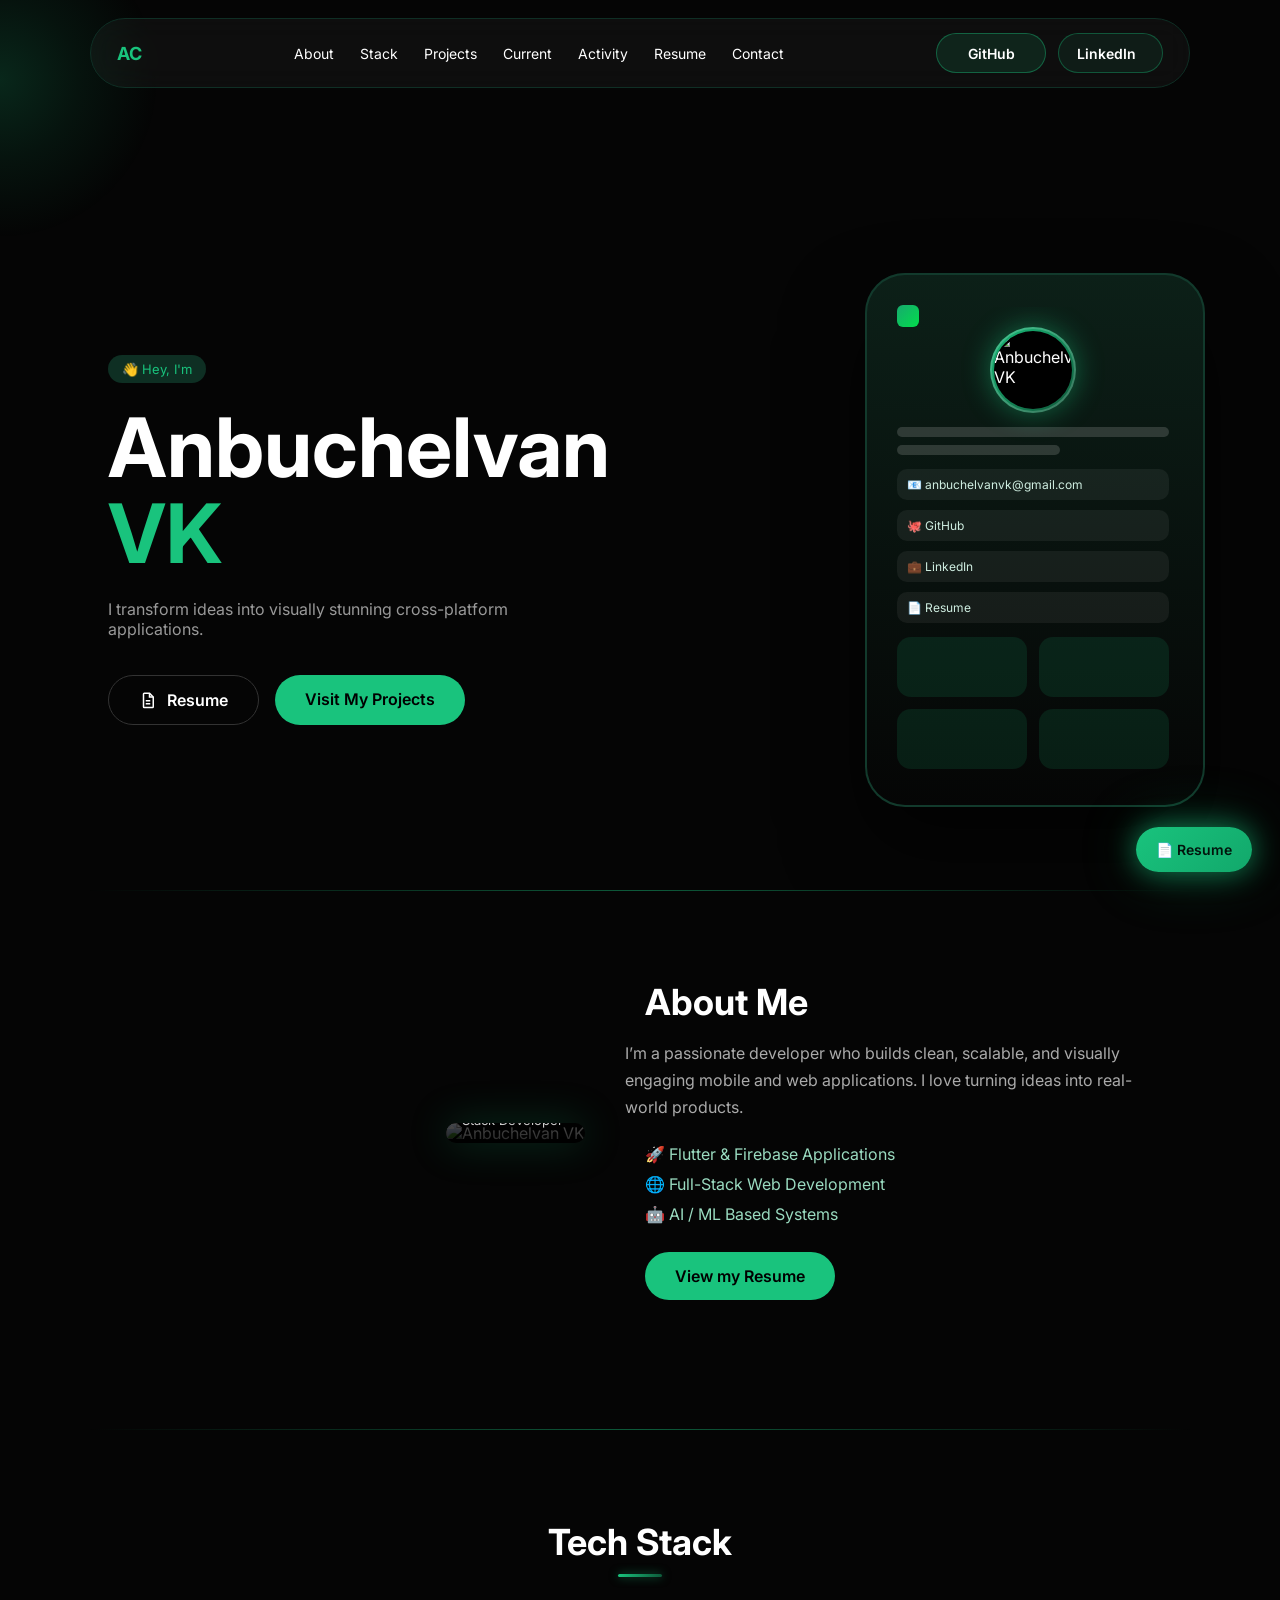
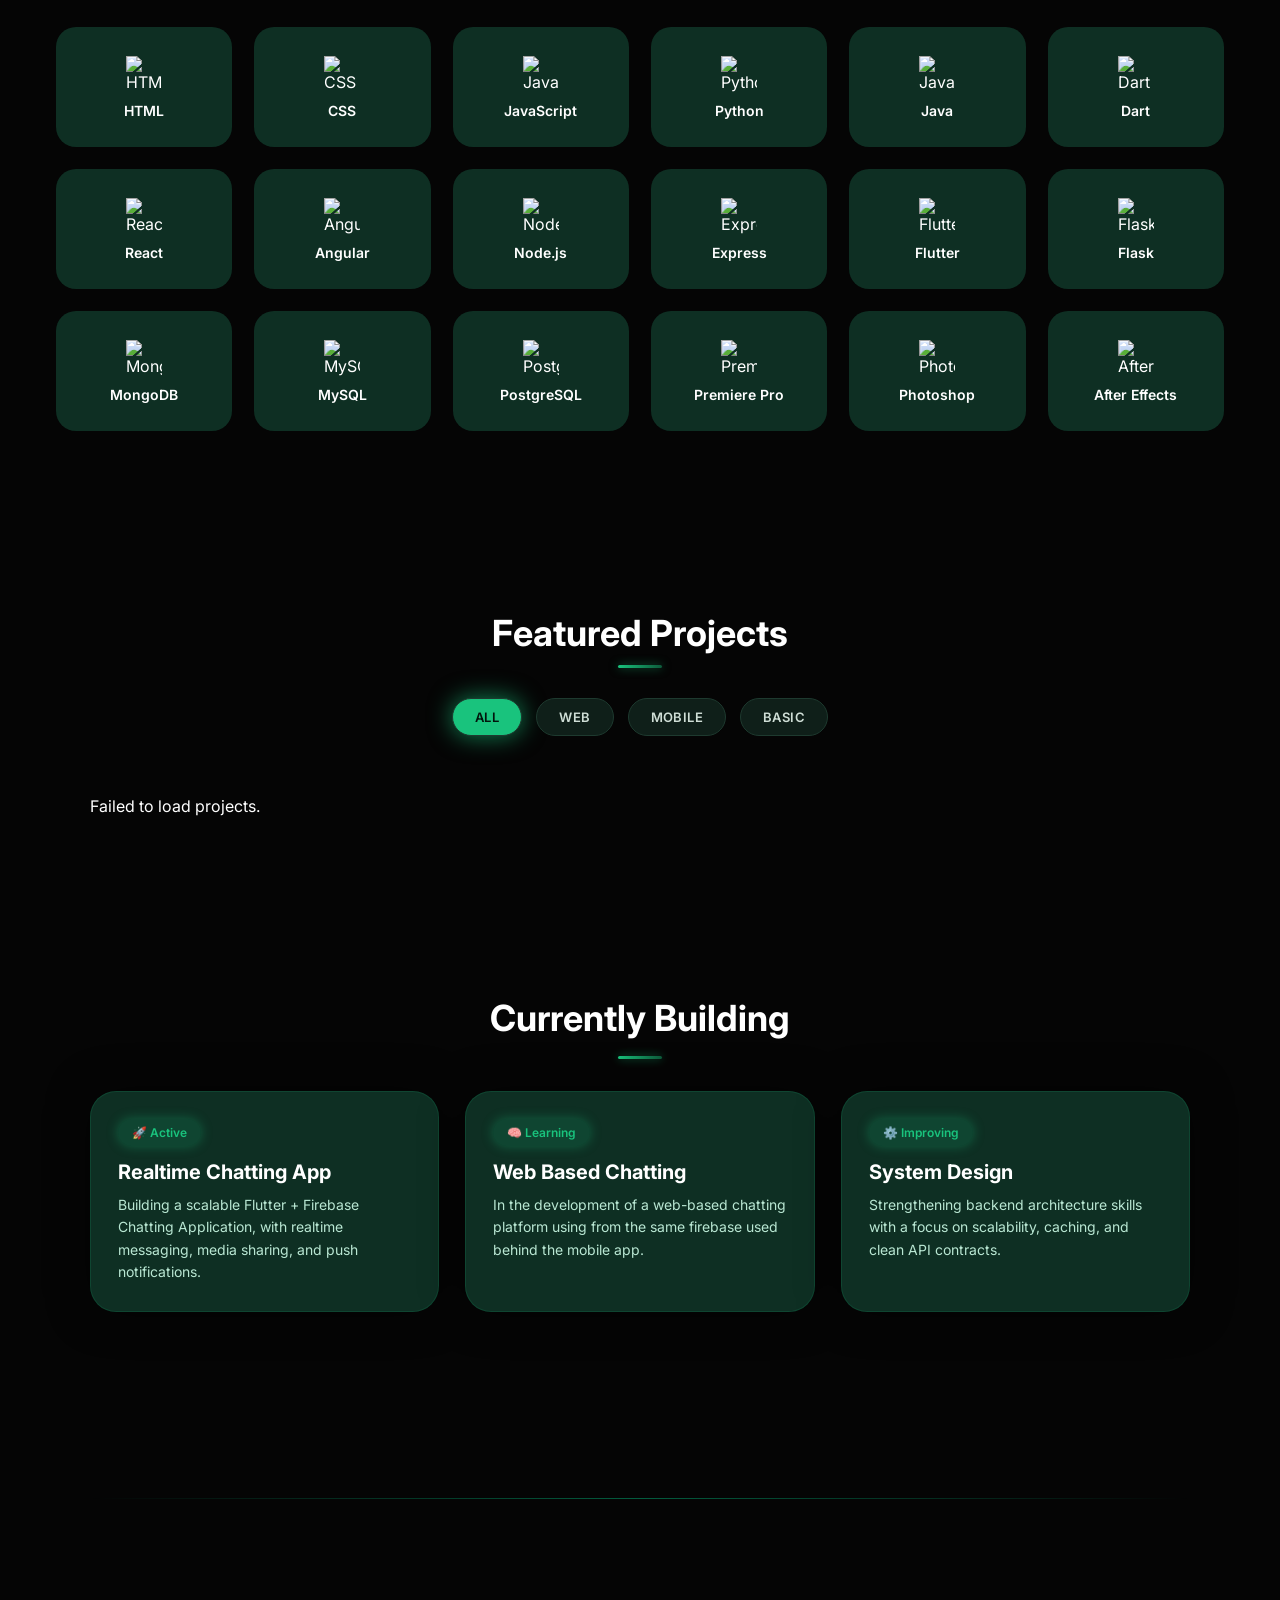
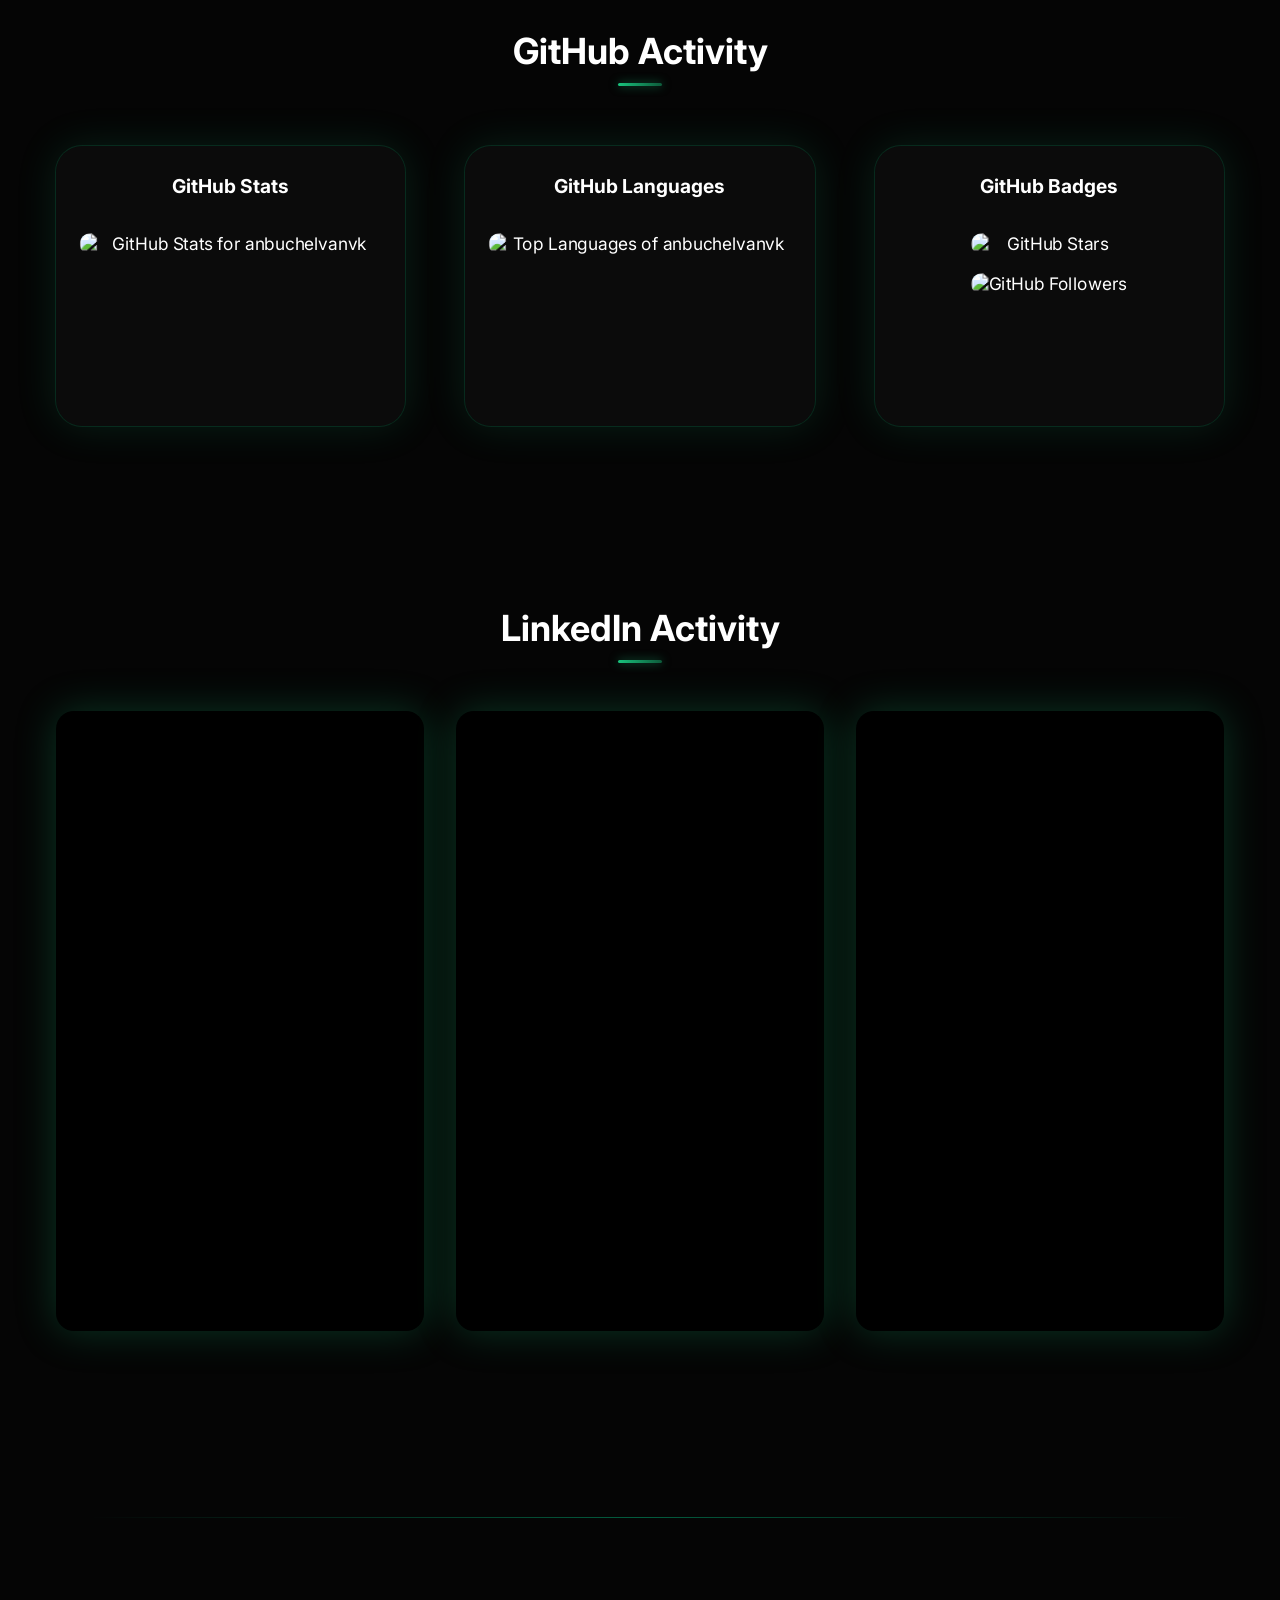
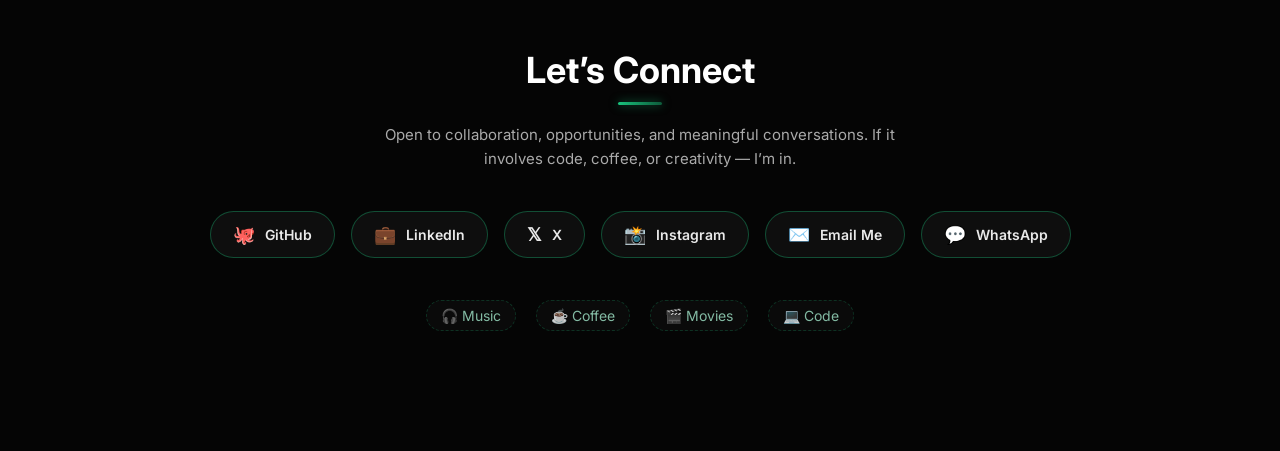
==== index.html @ 91bb1049 "Add files via upload" ====
<!DOCTYPE html>
<html lang="en">

<head>
    <meta charset="UTF-8" />
    <meta name="viewport" content="width=device-width, initial-scale=1.0" />
    <title>Anbuchelvan VK</title>

    <!-- Fonts -->
    <link rel="preconnect" href="https://fonts.googleapis.com">
    <link rel="preconnect" href="https://fonts.gstatic.com" crossorigin>
    <link href="https://fonts.googleapis.com/css2?family=Inter:wght@400;600;700&display=swap" rel="stylesheet">

    <!-- CSS -->
    <link rel="stylesheet" href="style.css">
    <!-- Favicon -->
    <link rel="icon" type="image/x-icon" href="/favicon.ico">
    <link rel="icon" type="image/png" sizes="32x32" href="/favicon-32x32.png">
    <link rel="icon" type="image/png" sizes="16x16" href="/favicon-16x16.png">
    <link rel="apple-touch-icon" href="/apple-touch-icon.png">

</head>

<body>

    <!-- CURSOR GLOW -->
    <div class="cursor-glow"></div>

    <!-- NAVBAR -->
    <header class="nav-wrapper">
        <nav class="navbar">
            <a href="#" class="logo">
                AC
            </a>



            <ul class="nav-links">
                <li><a href="#about">About</a></li>
                <li><a href="#stack">Stack</a></li>
                <li><a href="#projects">Projects</a></li>
                <li><a href="#now">Current</a></li>
                <li><a href="#activity">Activity</a></li>
                <li><a href="resume.html">Resume</a></li>
                <li><a href="#contact">Contact</a></li>
            </ul>


            <div class="nav-actions">
                <a href="https://github.com/anbuchelvanvk" class="nav-github" target="_blank"
                    aria-label="GitHub">GitHub</a>
                <a href="https://linkedin.com/in/itsanbuchelvan" class="nav-linkedin" target="_blank"
                    aria-label="LinkedIn">

                    <span class="text">LinkedIn</span>

                    <svg viewBox="0 0 24 24" class="linkedin-icon" aria-hidden="true">
                        <path fill="currentColor"
                            d="M19 3A2 2 0 0 1 21 5V19A2 2 0 0 1 19 21H5A2 2 0 0 1 3 19V5A2 2 0 0 1 5 3H19M8.34 17V10.67H6.17V17H8.34M7.25 9.67A1.08 1.08 0 1 0 7.25 7.5A1.08 1.08 0 0 0 7.25 9.67M17.83 17V13.33C17.83 11.39 16.66 10.47 15.1 10.47C14.03 10.47 13.55 11.06 13.28 11.5V10.67H11.12C11.15 11.2 11.12 17 11.12 17H13.28V13.92C13.28 13.76 13.29 13.6 13.34 13.49C13.5 13.1 13.86 12.69 14.46 12.69C15.25 12.69 15.56 13.29 15.56 14.16V17H17.83Z" />
                    </svg>
                </a>

            </div>

        </nav>
    </header>

    <!-- HERO -->
    <main>


        <section id="hero" class="hero">
            <div class="hero-inner">
                <div class="hero-left">
                    <span class="hero-tag">👋 Hey, I'm</span>

                    <h1 class="hero-title">
                        Anbuchelvan <span>VK</span>
                    </h1>

                    <p class="hero-desc">
                        I transform ideas into visually stunning cross-platform applications.
                    </p>

                    <div class="hero-actions">


                        <!-- GitHub -->
                        <a href="resume.html" class="btn btn-secondary resume-btn">
                            <svg class="resume-icon" width="18" height="18" viewBox="0 0 24 24" fill="none">
                                <path d="M7 3h7l5 5v13a1 1 0 0 1-1 1H7a1 1 0 0 1-1-1V4a1 1 0 0 1 1-1z"
                                    stroke="currentColor" stroke-width="2" />
                                <path d="M14 3v5h5" stroke="currentColor" stroke-width="2" />
                                <path d="M9 13h6M9 17h6" stroke="currentColor" stroke-width="2" />
                            </svg>
                            Resume
                        </a>


                        <!-- Visit Projects -->
                        <a href="#projects" class="btn btn-primary visit-projects">
                            Visit My Projects
                        </a>

                    </div>

                </div>

                <div class="hero-right">
                    <div class="hero-phone">
                        <div class="device-mockup">
                            <div class="device-screen">

                                <div class="rotating-square"></div>

                                <div class="phone-content">

                                    <div class="phone-profile">
                                        <img id="github-avatar" alt="Anbuchelvan VK">
                                    </div>

                                    <div class="app-line"></div>
                                    <div class="app-line short"></div>

                                    <div class="phone-socials">
                                        <a href="mailto:anbuchelvanvk@gmail.com">📧 anbuchelvanvk@gmail.com</a>
                                        <a href="https://github.com/anbuchelvanvk" target="_blank">🐙 GitHub</a>
                                        <a href="https://www.linkedin.com/in/anbuchelvanvk" target="_blank">💼
                                            LinkedIn</a>
                                        <a href="resume.html" download>📄 Resume</a>
                                    </div>

                                    <div class="app-grid">
                                        <div></div>
                                        <div></div>
                                        <div></div>
                                        <div></div>
                                    </div>

                                </div>
                            </div>

                        </div>
                    </div>


                </div>
            </div>
        </section>

        <!-- ================= ABOUT ================= -->

        <section id="about" class="section about reveal">
            <div class="about-wrapper">

                <!-- IMAGE CARD -->
                <div class="about-card">
                    <img src="https://avatars.githubusercontent.com/anbuchelvanvk" alt="Anbuchelvan VK" />
                    <div class="about-card-overlay">
                        <h3>Anbuchelvan VK</h3>
                        <span>Flutter & Full-Stack Developer</span>
                    </div>
                </div>

                <!-- TEXT -->
                <div class="about-text">
                    <h2 class="section-title section-title-left">About Me</h2>

                    <p style="margin-top: 1rem;">
                        I’m a passionate developer who builds clean, scalable,
                        and visually engaging mobile and web applications.
                        I love turning ideas into real-world products.
                    </p>

                    <ul class="about-highlights">
                        <li>🚀 Flutter & Firebase Applications</li>
                        <li>🌐 Full-Stack Web Development</li>
                        <li>🤖 AI / ML Based Systems</li>
                    </ul>

                    <a href="resume.html" class="btn btn-primary">
                        View my Resume
                    </a>
                </div>

            </div>
        </section>


        <!-- STACK -->
        <section id="stack" class="stack section reveal">
            <h2 class="section-title">Tech Stack
                <span class="title-accent"></span>
            </h2>

            <div class="stack-grid">

                <!-- Languages -->
                <div class="stack-item tilt">
                    <img src="https://cdn.jsdelivr.net/gh/devicons/devicon/icons/html5/html5-original.svg" alt="HTML">
                    <span>HTML</span>
                </div>

                <div class="stack-item tilt">
                    <img src="https://cdn.jsdelivr.net/gh/devicons/devicon/icons/css3/css3-original.svg" alt="CSS">
                    <span>CSS</span>
                </div>

                <div class="stack-item tilt">
                    <img src="https://cdn.jsdelivr.net/gh/devicons/devicon/icons/javascript/javascript-original.svg"
                        alt="JavaScript">
                    <span>JavaScript</span>
                </div>

                <div class="stack-item tilt">
                    <img src="https://cdn.jsdelivr.net/gh/devicons/devicon/icons/python/python-original.svg"
                        alt="Python">
                    <span>Python</span>
                </div>

                <div class="stack-item tilt">
                    <img src="https://cdn.jsdelivr.net/gh/devicons/devicon/icons/java/java-original.svg" alt="Java">
                    <span>Java</span>
                </div>

                <div class="stack-item tilt">
                    <img src="https://cdn.jsdelivr.net/gh/devicons/devicon/icons/dart/dart-original.svg" alt="Dart">
                    <span>Dart</span>
                </div>

                <!-- Frameworks -->
                <div class="stack-item tilt">
                    <img src="https://cdn.jsdelivr.net/gh/devicons/devicon/icons/react/react-original.svg" alt="React">
                    <span>React</span>
                </div>

                <div class="stack-item tilt">
                    <img src="https://cdn.jsdelivr.net/gh/devicons/devicon/icons/angularjs/angularjs-original.svg"
                        alt="Angular">
                    <span>Angular</span>
                </div>

                <div class="stack-item tilt">
                    <img src="https://cdn.jsdelivr.net/gh/devicons/devicon/icons/nodejs/nodejs-original.svg"
                        alt="Node.js">
                    <span>Node.js</span>
                </div>

                <div class="stack-item tilt">
                    <img src="https://cdn.jsdelivr.net/gh/devicons/devicon/icons/express/express-original.svg"
                        alt="Express">
                    <span>Express</span>
                </div>

                <div class="stack-item tilt">
                    <img src="https://cdn.jsdelivr.net/gh/devicons/devicon/icons/flutter/flutter-original.svg"
                        alt="Flutter">
                    <span>Flutter</span>
                </div>

                <div class="stack-item tilt">
                    <img src="https://cdn.jsdelivr.net/gh/devicons/devicon/icons/flask/flask-original.svg" alt="Flask">
                    <span>Flask</span>
                </div>

                <!-- Databases & Tools -->
                <div class="stack-item tilt">
                    <img src="https://cdn.jsdelivr.net/gh/devicons/devicon/icons/mongodb/mongodb-original.svg"
                        alt="MongoDB">
                    <span>MongoDB</span>
                </div>

                <div class="stack-item tilt">
                    <img src="https://cdn.jsdelivr.net/gh/devicons/devicon/icons/mysql/mysql-original.svg" alt="MySQL">
                    <span>MySQL</span>
                </div>

                <div class="stack-item tilt">
                    <img src="https://cdn.jsdelivr.net/gh/devicons/devicon/icons/postgresql/postgresql-original.svg"
                        alt="PostgreSQL">
                    <span>PostgreSQL</span>
                </div>

                <div class="stack-item tilt">
                    <img src="https://cdn.jsdelivr.net/gh/devicons/devicon/icons/premierepro/premierepro-original.svg"
                        alt="Premiere Pro">
                    <span>Premiere Pro</span>
                </div>

                <div class="stack-item tilt">
                    <img src="https://cdn.jsdelivr.net/gh/devicons/devicon/icons/photoshop/photoshop-original.svg"
                        alt="Photoshop">
                    <span>Photoshop</span>
                </div>

                <div class="stack-item tilt">
                    <img src="https://cdn.jsdelivr.net/gh/devicons/devicon/icons/aftereffects/aftereffects-original.svg"
                        alt="After Effects">
                    <span>After Effects</span>
                </div>

            </div>
        </section>

        <section id="projects" class="projects section reveal">
            <h2 class="section-title">Featured Projects
                <span class="title-accent"></span>
            </h2>

            <!-- FILTERS -->
            <div class="project-filters">
                <button class="filter-btn active" data-filter="all">ALL</button>
                <button class="filter-btn" data-filter="web">WEB</button>
                <button class="filter-btn" data-filter="mobile">MOBILE</button>
                <button class="filter-btn" data-filter="basic">BASIC</button>
            </div>

            <!-- AUTO LOADED PROJECTS -->
            <div id="projectsGrid" class="project-grid">
                <p class="loading">Loading projects from GitHub...</p>
            </div>
        </section>

        <section id="now" class="section reveal">
            <h2 class="section-title center">Currently Building
                <div class="title-accent" style="margin-top: 1rem;"></div>
            </h2>

            <div class="now-grid" style="margin-top: 2rem;">
                <div class="now-card tilt">
                    <span class="now-tag">🚀 Active</span>
                    <h3>Realtime Chatting App</h3>
                    <p>
                        Building a scalable Flutter + Firebase Chatting Application,
                        with realtime messaging, media sharing, and push notifications.
                    </p>
                </div>

                <div class="now-card tilt">
                    <span class="now-tag">🧠 Learning</span>
                    <h3>Web Based Chatting</h3>
                    <p>
                        In the development of a web-based chatting platform using
                        from the same firebase used behind the mobile app.
                    </p>
                </div>

                <div class="now-card tilt">
                    <span class="now-tag">⚙️ Improving</span>
                    <h3>System Design</h3>
                    <p>
                        Strengthening backend architecture skills with a focus on
                        scalability, caching, and clean API contracts.
                    </p>
                </div>
            </div>
        </section>

        <div class="section-divider"></div>


        <!-- STATS -->
        <section id="activity" class="section achievements">
            <h2 class="section-title center">GitHub Activity
                <span class="title-accent"></span>
            </h2>

            <div class="achievements-grid">
                <div class="achievement-card">
                    <h3>GitHub Stats</h3>
                    <img src="https://github-readme-stats.vercel.app/api?username=anbuchelvanvk&show_icons=true&theme=dark&hide_border=true"
                        alt="GitHub Stats for anbuchelvanvk" />
                </div>

                <div class="achievement-card">
                    <h3>GitHub Languages</h3>
                    <img src="https://github-readme-stats.vercel.app/api/top-langs/?username=anbuchelvanvk&layout=compact&theme=dark&hide_border=true"
                        alt="Top Languages of anbuchelvanvk" />
                </div>
                <div class="achievement-card">
                    <h3>GitHub Badges</h3>
                    <div class="badge-list">
                        <img src="https://img.shields.io/github/stars/anbuchelvanvk?style=for-the-badge&logo=github&color=2bbc8a"
                            alt="GitHub Stars" />
                        <img src="https://img.shields.io/github/followers/anbuchelvanvk?style=for-the-badge&logo=github&color=2bbc8a"
                            alt="GitHub Followers" />
                    </div>
                </div>
            </div>
        </section>

        <section id="linkedin" class="section reveal">
            <h2 class="section-title">LinkedIn Activity
                <div class="title-accent"></div>
            </h2>

            <div class="linkedin-embed-grid">
                <!-- Post 1 -->
                <iframe src="https://www.linkedin.com/embed/feed/update/urn:li:ugcPost:7421131854981902336"
                    height="1821" width="504" frameborder="0" allowfullscreen="" title="Embedded post"
                    loading="lazy"></iframe>

                <!-- Post 2 -->

                <iframe src="https://www.linkedin.com/embed/feed/update/urn:li:ugcPost:7385374394321289216"
                    height="1633" width="504" frameborder="0" allowfullscreen="" title="Embedded post"
                    loading="lazy"></iframe>

                <!-- Post 3 -->
                <iframe src="https://www.linkedin.com/embed/feed/update/urn:li:share:7347926373564325892" height="949"
                    width="504" frameborder="0" allowfullscreen="" title="Embedded post" loading="lazy"></iframe>
            </div>
        </section>
        <div class="section-divider"></div>
        <section id="contact" class="section contact reveal">
            <h2 class="section-title">Let’s Connect
                <div class="title-accent"></div>
            </h2>

            <p class="contact-desc">
                Open to collaboration, opportunities, and meaningful conversations.
                If it involves code, coffee, or creativity — I’m in.
            </p>

            <!-- Social links -->
            <div class="contact-links">
                <a href="https://github.com/anbuchelvanvk" target="_blank" class="contact-link">
                    <span class="icon">🐙</span> GitHub
                </a>

                <a href="https://www.linkedin.com/in/itsanbuchelvan/" target="_blank" class="contact-link">
                    <span class="icon">💼</span> LinkedIn
                </a>

                <a href="https://x.com/itsanbuchelvan" target="_blank" class="contact-link">
                    <span class="icon">𝕏</span> X
                </a>

                <a href="https://instagram.com/itsanbuchelvan" target="_blank" class="contact-link">
                    <span class="icon">📸</span> Instagram
                </a>

                <a href="mailto:achelvanvk@gmail.com" class="contact-link">
                    <span class="icon">✉️</span> Email Me
                </a>
                <a href="https://wa.me/918124488772?text=Hi,%20this%20is%20from%20your%20portfolio"
                    class="contact-link">
                    <span class="icon">💬</span> WhatsApp
                </a>
            </div>

            <!-- Personality strip -->
            <div class="contact-vibes">
                <span>🎧 Music</span>
                <span>☕ Coffee</span>
                <span>🎬 Movies</span>
                <span>💻 Code</span>
            </div>
        </section>
    </main>
    <a href="resume.html" class="resume-float" aria-label="View Resume">
  📄 Resume
</a>

    <!-- JS -->
    <script src="script.js"></script>
</body>

</html>
---- style.css ----
/* =========================================================
    ROOT + RESET
    ========================================================= */
    :root {
        --green: #19c37d;
        --dark: #050505;
        --glass: rgba(255, 255, 255, 0.04);
    }

    /* Improve touch behavior */
    html {
        scroll-behavior: smooth;
    }

    body {
        -webkit-tap-highlight-color: transparent;
    }

    * {
        margin: 0;
        padding: 0;
        box-sizing: border-box;
        font-family: 'Inter', sans-serif;
    }

    body {
        background: var(--dark);
        color: #fff;
        overflow-x: hidden;
        padding-top: 80px;
    }

    img {
        max-width: 100%;
        height: auto;
    }

    /* =========================================================
    ABOUT SECTION
    ========================================================= */

    .about-container {
        display: grid;
        grid-template-columns: 1fr 1.1fr;
        gap: 60px;
        align-items: center;
    }

    /* image */
    .about-image {
        display: flex;
        justify-content: center;
    }

    .about-image img {
        width: 260px;
        height: 260px;
        object-fit: cover;
        border-radius: 24px;

        box-shadow:
            0 0 40px rgba(25, 195, 125, 0.35),
            inset 0 0 0 2px rgba(255, 255, 255, 0.12);

        transition: transform .4s ease, box-shadow .4s ease;
    }

    .about-image img:hover {
        transform: translateY(-6px);
        box-shadow:
            0 0 55px rgba(25, 195, 125, 0.5),
            inset 0 0 0 2px rgba(255, 255, 255, 0.18);
    }

    /* content */
    .about-content p {
        margin-top: 14px;
        max-width: 620px;
        color: var(--muted);
        line-height: 1.7;
        font-size: 15px;
    }

    /* =========================
    ABOUT — RESPONSIVE
    ========================= */

    @media (max-width: 900px) {
        .about-container {
            grid-template-columns: 1fr;
            gap: 36px;
            text-align: center;
        }

        .about-image img {
            width: 220px;
            height: 220px;
        }

        .about-content p {
            margin-left: auto;
            margin-right: auto;
        }
    }

    /* =========================================================
    SECTION DIVIDER
    ========================================================= */

    .section-divider {
        width: 100%;
        max-width: 1100px;
        height: 1px;
        margin: 40px auto;
        /* 🔥 this fixes the gap */
        background: linear-gradient(to right,
                transparent,
                rgba(25, 195, 125, 0.6),
                transparent);
    }

    /* =========================================================
    REVEAL VARIANTS
    ========================================================= */

    .reveal-left {
        opacity: 0;
        transform: translateX(-40px);
    }

    .reveal-right {
        opacity: 0;
        transform: translateX(40px);
    }

    .reveal.active {
        opacity: 1;
        transform: translate(0);
        transition: .9s ease;
    }

    .about-grid {
        display: grid;
        grid-template-columns: 1fr 1.2fr;
        gap: 50px;
        align-items: center;
    }

    .about-image {
        position: relative;
        border-radius: 24px;
        overflow: hidden;
    }

    .about-image img {
        width: 100%;
        display: block;
        border-radius: 24px;
    }

    .about-overlay {
        position: absolute;
        bottom: 0;
        left: 0;
        right: 0;
        padding: 14px;
        background: linear-gradient(to top, rgba(0, 0, 0, .8), transparent);
    }

    .about-overlay h3 {
        color: var(--green);
        margin-bottom: 4px;
    }

    .about-overlay p {
        font-size: 13px;
        color: #ccc;
    }

    .about-content p {
        color: #aaa;
        line-height: 1.6;
    }

    .about-timeline {
        list-style: none;
        padding: 0;
        margin: 20px 0;
    }

    .about-timeline li {
        margin-bottom: 10px;
        color: #9adbc0;
    }

    /* Responsive */
    @media (max-width: 900px) {
        .about-grid {
            grid-template-columns: 1fr;
            text-align: center;
        }

        .about-image {
            max-width: 320px;
            margin: auto;
        }
    }

    /* =========================================================
    ABOUT IMAGE + OVERLAY
    ========================================================= */
    .about {
        min-height: 60vh;
    }

    /* ================= ABOUT SECTION ================= */

    .about {
        position: relative;
    }

    /* SINGLE divider line */
    .about::before,
    .about::after {
        content: "";
        position: absolute;
        left: 50%;
        transform: translateX(-50%);
        width: 92%;
        height: 1px;
        background: linear-gradient(to right,
                transparent,
                rgba(25, 195, 125, .45),
                transparent);
    }

    .about::before {
        top: 0;
    }

    .about::after {
        bottom: 0;
    }

    /* Proper centering */
    .about-wrapper {
        max-width: 1100px;
        margin: 0 auto;

        display: grid;
        grid-template-columns: 1fr 1.1fr;
        gap: 60px;
        align-items: center;
    }



    /* IMAGE CARD */
    .about-card {
        position: relative;
        border-radius: 26px;
        overflow: hidden;
        box-shadow: 0 0 40px rgba(25, 195, 125, .25);
        justify-self: end;

    }

    .about-card img {
        width: 100%;
        display: block;
        border-radius: 26px;
    }

    /* overlay */
    .about-card-overlay {
        position: absolute;
        bottom: 0;
        left: 0;
        right: 0;
        padding: 14px 16px;
        background: linear-gradient(to top,
                rgba(0, 0, 0, .85),
                transparent);
    }

    .about-card-overlay h3 {
        color: var(--green);
        font-size: 18px;
    }

    .about-card-overlay span {
        font-size: 13px;
        color: #ccc;
    }

    /* TEXT */
    .about-text p {
        max-width: 520px;
        color: #aaa;
        line-height: 1.7;
        margin-left: -20px;
    }

    .about-highlights {
        list-style: none;
        padding: 0;
        margin: 22px 0;
        padding-bottom: 10px;
    }

    .about-highlights li {
        margin-bottom: 10px;
        color: #9adbc0;
    }

    .nav-actions {
        display: flex;
        gap: 12px;
        align-items: center;
    }

    .nav-resume {
        padding: 10px 20px;
        border-radius: 999px;
        background: rgba(25, 195, 125, 0.12);
        border: 1px solid rgba(25, 195, 125, 0.35);
        color: var(--green);
        text-decoration: none;
        font-weight: 600;
        transition: all .3s ease;
    }

    .nav-resume:hover {
        background: var(--green);
        color: #02140c;
        box-shadow: 0 0 24px rgba(25, 195, 125, .6);
        transform: translateY(-2px);
    }

    /* ================= RESPONSIVE ================= */

    @media (max-width: 900px) {
        .about-wrapper {
            grid-template-columns: 1fr;
            text-align: center;
        }

        .about-card {
            max-width: 300px;
            margin: auto;
        }

        .about-text p {
            margin: auto;
        }
    }

    @media (max-width: 600px) {
        .section {
            padding: 70px 16px;
        }

        .section-divider {
            margin: 30px auto;
        }
    }

    .about-image-wrap {
        position: relative;
        border-radius: 24px;
        overflow: hidden;
    }

    .about-image img {
        width: 260px;
        height: 260px;
        object-fit: cover;
        border-radius: 24px;
        display: block;
    }

    .image-overlay {
        position: absolute;
        inset: 0;
        background: linear-gradient(to top,
                rgba(5, 5, 5, .85),
                transparent 60%);

        display: flex;
        flex-direction: column;
        justify-content: flex-end;
        padding: 18px;

        opacity: 0;
        transition: opacity .4s ease;
    }

    .about-image-wrap:hover .image-overlay {
        opacity: 1;
    }

    .image-overlay h3 {
        font-size: 18px;
        color: #fff;
    }

    .image-overlay span {
        font-size: 13px;
        color: var(--green);
    }

    .about-resume {
        margin-top: 26px;
        display: inline-block;
    }

    /* =========================================================
    ABOUT TIMELINE
    ========================================================= */

    .about-timeline {
        margin-top: 18px;
        padding-left: 0;
        list-style: none;
    }

    .about-timeline li {
        font-size: 14px;
        color: var(--muted);
        margin-bottom: 10px;
    }

    @media (max-width: 900px) {
        .about-container {
            grid-template-columns: 1fr;
            text-align: center;
        }

        .about-image img {
            width: 220px;
            height: 220px;
        }

        .image-overlay {
            opacity: 1;
            background: linear-gradient(to top,
                    rgba(5, 5, 5, .6),
                    transparent);
        }

        .about-timeline li {
            justify-content: center;
        }
    }

    /* =========================================================
    MOBILE DEVICE MOCKUP (HERO)
    ========================================================= */
    .device-mockup {
        width: 340px;
        height: 620px;
    }

    .device-mockup {
        border-radius: 40px;
        background: linear-gradient(180deg, #0c2018, #050505);
        padding: 18px;
        box-shadow: inset 0 0 0 2px #123a2c,
            0 40px 80px rgba(0, 0, 0, .6);
        transition: transform .5s ease;
    }

    .device-mockup:hover {
        transform: translateY(-12px) rotate(-1.5deg);
    }

    @media (max-width: 1024px) {
        .hero {
            grid-template-columns: 1fr;
            text-align: center;
        }

        .hero-phone {
            justify-self: center;
            margin-right: 0;
        }

        .device-mockup {
            transform: none;
        }
    }

    .device-screen {
        position: relative;
        width: 100%;
        height: 100%;
        border-radius: 28px;

        padding: 16px 14px 20px;
        box-sizing: border-box;

        overflow: hidden;
        /* prevents overflow outside phone */
        display: flex;
        flex-direction: column;
    }

    .phone-content {
        flex: 1;
        overflow-y: auto;
        padding-right: 4px;
        /* avoids scrollbar overlap */
    }

    /* hide scrollbar (still scrollable) */
    .phone-content::-webkit-scrollbar {
        width: 0;
    }


    /* fake UI */

    .app-line {
        height: 10px;
        background: rgba(255, 255, 255, .15);
        border-radius: 6px;
        margin-bottom: 8px;
        margin-top: 6px;

    }

    .app-line.short {
        width: 60%;
    }

    .app-grid {
        margin-top: 14px;
        display: grid;
        grid-template-columns: repeat(2, 1fr);
        gap: 12px;
    }

    .app-grid div {
        height: 60px;
        border-radius: 14px;
        background: rgba(25, 195, 125, .12);
    }

    /* =========================================================
    CURSOR GLOW
    ========================================================= */
    .cursor-glow {
        position: fixed;
        width: 320px;
        height: 320px;
        border-radius: 50%;
        pointer-events: none;
        background: radial-gradient(circle,
                rgba(25, 195, 125, 0.18),
                rgba(25, 195, 125, 0.08),
                transparent 70%);
        z-index: 0;
    }

    /* =========================================================
    NAVBAR
    ========================================================= */
    .nav-wrapper {
        position: fixed;
        top: 18px;
        width: 100%;
        display: flex;
        justify-content: center;
        z-index: 100;
    }

    .navbar {
        width: 90%;
        max-width: 1100px;
        padding: 14px 26px;
        border-radius: 999px;
        backdrop-filter: blur(14px);
        background: var(--glass);
        border: 1px solid #0f2f25;
        display: flex;
        justify-content: space-between;
        align-items: center;
    }

    .logo {
        text-decoration: none;
        color: var(--green);
        font-weight: 700;
        font-size: 18px;
    }

    .logo:visited,
    .logo:active,
    .logo:focus {
        color: var(--green);
        text-decoration: none;
        outline: none;
    }

    .nav-links {
        display: flex;
        gap: 26px;
        list-style: none;
    }

    .nav-links a {
        color: #aaa;
        text-decoration: none;
        font-size: 14px;
        transition: color .3s ease;
    }

    .nav-links a:hover {
        color: var(--green);
        text-shadow: 0 0 12px rgba(25, 195, 125, .6);
    }




    /* =========================================================
    SECTIONS
    ========================================================= */
    .section {
        max-width: 1200px;
        margin: auto;
        padding: 90px 16px;
        position: relative;
        z-index: 1;
    }

    .section-title {
        font-size: 36px;
        margin-bottom: 12px;
        text-align: center;
    }

    .section-desc {
        color: #999;
        max-width: 620px;
    }

    .device-mockup {
        margin-left: 32px;
    }

    @media (min-width: 1200px) {
        .device-mockup {
            margin-left: 40px;
        }
    }

    .hero {
        display: grid;
        grid-template-columns: minmax(420px, 520px) 1fr;
        align-items: center;
        gap: 0;
    }

    .hero>div:first-child {
        padding-right: 24px;
    }

    .hero-phone {
        display: flex;
        justify-content: center;

        /* 🔥 optical balance */
        transform: translateX(32px);
    }

    .hero-phone {
        justify-self: end;
        /* 🔥 key line */
        padding-right: 24px;
        /* subtle optical balance */
        margin-right: -80px;
    }

    @media (max-width: 1024px) {
        .hero {
            grid-template-columns: 1fr;
        }

        .hero-phone {
            justify-self: center;
            padding-right: 0;
        }
    }

    .hero-inner {
        max-width: 1100px;
        margin: 0 auto;
        display: grid;
        grid-template-columns: 1.15fr 1fr;
        align-items: center;
        gap: 48px;

        /* 🔥 optical correction */
        transform: translateX(24px);
    }

    .hero-inner> :first-child {
        padding-left: 12px;
    }

    .hero-inner> :last-child {
        transform: translateX(12px);
    }

    /* =========================================================
    HERO
    ========================================================= */
    .hero {
        min-height: 100vh;
        padding-top: 110px;
        display: grid;
        gap: 40px;
        align-items: center;
    }

    .hero-tag {
        display: inline-block;
        padding: 6px 14px;
        border-radius: 999px;
        background: #0e2f23;
        color: var(--green);
        font-size: 13px;
    }

    .hero-title {
        font-size: 82px;
        line-height: 1.05;
        margin: 22px 0;
    }

    .hero-title span {
        color: var(--green);
    }

    .hero-desc {
        max-width: 420px;
        color: #999;
    }

    .hero-actions {
        display: flex;
        gap: 16px;
        margin-top: 36px;
    }

    /* =========================
    HERO — TABLET
    ========================= */
    @media (max-width: 1024px) {
        .hero {
            grid-template-columns: 1fr;
            gap: 48px;
            padding-top: 140px;
            text-align: center;
        }

        .hero-title {
            font-size: 58px;
        }

        .hero-desc {
            margin: 0 auto;
        }

        .hero-actions {
            justify-content: center;
        }

        .device-mockup {
            margin: 0 auto;
            transform: scale(0.95);
        }
    }

    /* =========================
    HERO — MOBILE
    ========================= */
    @media (max-width: 600px) {
        .hero {
            padding-top: 120px;
            gap: 36px;
        }

        .hero-title {
            font-size: 44px;
            line-height: 1.1;
        }

        .hero-desc {
            font-size: 14px;
        }

        .hero-actions {
            flex-direction: column;
            align-items: center;
        }

        .hero-actions .btn {
            width: 100%;
            max-width: 260px;
            text-align: center;
        }

        .device-mockup {
            display: none;
            /* phone UI hidden on very small screens */
        }
    }

    @media (max-width: 900px) {
        .nav-links {
            display: none;
        }

        .navbar {
            padding: 12px 20px;
        }

        .nav-github {
            padding: 8px 14px;
            font-size: 13px;
        }
    }

    /* =========================
    TECH STACK RESPONSIVE
    ========================= */

    @media (max-width: 1024px) {
        .stack-grid {
            grid-template-columns: repeat(3, 1fr);
        }
    }

    @media (max-width: 600px) {
        .stack-grid {
            grid-template-columns: repeat(2, 1fr);
            gap: 16px;
        }

        .stack-item {
            height: 100px;
        }

        .stack-item span {
            font-size: 13px;
        }
    }

    /* =========================
    PROJECTS — MOBILE & TABLET
    ========================= */

    @media (max-width: 900px) {
        .project-filters {
            margin-bottom: 40px;
        }

        .filter-btn {
            padding: 8px 18px;
            font-size: 13px;
        }

        .project-card {
            border-radius: 22px;
        }

        .project-info {
            padding: 18px;
            padding-bottom: 56px;
        }

        .project-info p {
            font-size: 13px;
            line-height: 1.5;
        }
    }

    @media (max-width: 600px) {
        .project-grid {
            gap: 26px;
        }

        .project-card {
            transform: none !important;
        }
    }

    /* Show phone UI only on medium screens */
    @media (max-width: 1024px) and (min-width: 601px) {
        .device-mockup {
            display: block;
            transform: scale(0.9);
        }
    }

    @media (max-width: 600px) {
        .section-title {
            font-size: 28px;
        }

        .section-desc {
            font-size: 14px;
        }
    }

    /* =========================================================
    BUTTONS
    ========================================================= */
    .btn {
        padding: 14px 30px;
        border-radius: 999px;
        text-decoration: none;
        font-weight: 600;
        transition: transform .35s cubic-bezier(.34, 1.56, .64, 1),
            box-shadow .35s ease;
    }

    .btn-primary {
        background: var(--green);
        color: #000;
    }

    .btn-primary:hover {
        transform: translateY(-4px);
        box-shadow: 0 0 40px rgba(25, 195, 125, .65);
    }

    .btn-secondary {
        border: 1px solid #333;
        color: #fff;
    }

    /* =========================================================
    TECH STACK
    ========================================================= */
    .stack-grid {
        display: grid;
        grid-template-columns: repeat(6, 1fr);
        gap: 22px;
        max-width: 1200px;
        margin: 50px auto 0;
    }

    .stack-item {
        height: 120px;
        background: #0e2f23;
        border-radius: 20px;
        display: flex;
        flex-direction: column;
        align-items: center;
        justify-content: center;
        gap: 10px;
        cursor: pointer;
        transition: transform .4s cubic-bezier(.34, 1.56, .64, 1),
            box-shadow .4s ease;
    }

    .stack-item img {
        width: 36px;
        height: 36px;
    }

    .stack-item span {
        font-size: 14px;
        font-weight: 600;
    }

    .stack-item:hover {
        transform: translateY(-10px) scale(1.04);
        box-shadow: 0 0 30px rgba(25, 195, 125, .55);
    }

    /* =========================================================
    PROJECTS (FEATURED APPS)
    ========================================================= */
    .project-grid {
        display: grid;
        gap: 40px;
        max-width: 1100px;
        margin: auto;
        grid-template-columns: repeat(auto-fit, minmax(280px, 1fr));
    }

    .project-card {
        position: relative;
        background: #0e2f23;
        border-radius: 26px;
        overflow: hidden;
        transition: transform .4s cubic-bezier(.34, 1.56, .64, 1),
            box-shadow .4s ease;
    }

    .project-card:hover {
        transform: translateY(-12px) scale(1.02);
        box-shadow: 0 0 45px rgba(25, 195, 125, .55);
    }

    /* content */
    .project-info {
        padding: 20px;
        padding-bottom: 70px;
        /* reserve space for footer */
    }

    .project-info p {
        color: #aaa;
        font-size: 14px;
        line-height: 1.5;
    }

    /* =========================================================
    PROJECT FOOTER (FIXED & MINIMAL)
    ========================================================= */
    .project-footer {
        position: absolute;
        bottom: 16px;
        left: 20px;
        right: 20px;
        display: flex;
        justify-content: space-between;
        align-items: center;
    }

    /* stars & forks */
    .project-stats {
        display: flex;
        gap: 10px;
        font-size: 12px;
        color: #9adbc0;
        opacity: 0.75;
    }

    /* action icons */
    .project-links {
        display: flex;
        gap: 14px;
    }

    .project-links a {
        opacity: 0;
        transform: translateY(6px);
        color: #9adbc0;
        transition: all .3s ease;
    }

    .project-card:hover .project-links a {
        opacity: 1;
        transform: translateY(0);
        color: var(--green);
    }

    .project-links a:hover {
        filter: drop-shadow(0 0 8px rgba(25, 195, 125, .7));
    }

    /* =========================================================
    STATS
    ========================================================= */
    .stats {
        display: flex;
        justify-content: center;
        gap: 60px;
    }

    .stat-item h3 {
        font-size: 44px;
        color: var(--green);
    }

    /* =========================================================
    CONTACT
    ========================================================= */
    .contact {
        text-align: center;
    }

    /* =========================================================
    FLOATING CHAT
    ========================================================= */
    .chat-float {
        position: fixed;
        bottom: 28px;
        right: 28px;
        width: 56px;
        height: 56px;
        border-radius: 50%;
        background: var(--green);
        color: #000;
        border: none;
        box-shadow: 0 0 30px rgba(25, 195, 125, .65);
    }

    /* =========================================================
    REVEAL
    ========================================================= */
    .reveal {
        opacity: 0;
        transform: translateY(30px);
        filter: blur(6px);
    }

    .reveal.active {
        opacity: 1;
        transform: translateY(0);
        filter: blur(0);
        transition: .8s ease;
    }

    /* =========================================================
    RESPONSIVE
    ========================================================= */
    @media (max-width: 1024px) {
        .stack-grid {
            grid-template-columns: repeat(3, 1fr);
        }
    }

    @media (max-width: 600px) {
        .stack-grid {
            grid-template-columns: repeat(2, 1fr);
        }

        .nav-links {
            display: none;
        }

        .hero {
            grid-template-columns: 1fr;
            text-align: center;
        }

        .hero-title {
            font-size: 46px;
        }

        .project-grid {
            grid-template-columns: 1fr;
        }

        .stats {
            flex-direction: column;
            gap: 30px;
        }
    }

    /* =========================================================
    TOUCH DEVICE SAFETY
    ========================================================= */
    @media (hover: none) {

        .stack-item:hover,
        .project-card:hover {
            transform: none;
            box-shadow: none;
        }

        .project-links a {
            opacity: 1;
            transform: none;
        }
    }

    a {
        -webkit-tap-highlight-color: transparent;
    }

    .logo {
        position: relative;
    }

    .logo::after {
        content: '';
        position: absolute;
        left: 0;
        bottom: -6px;
        width: 0;
        height: 2px;
        background: var(--green);
        transition: width 0.3s ease;
    }

    .logo:hover::after {
        width: 100%;
    }

    .nav-linkedin {
        display: flex;
        align-items: center;
        gap: 8px;

        padding: 10px 18px;
        border-radius: 999px;

        border: 1px solid rgba(25, 195, 125, .35);
        color: var(--green);
        font-weight: 600;
        font-size: 14px;
        text-decoration: none;

        background: rgba(25, 195, 125, .08);

        transition:
            box-shadow .3s ease,
            background .3s ease,
            transform .3s ease;
    }

    /* ICON hidden initially */
    .linkedin-icon {
        width: 0;
        height: 18px;

        overflow: hidden;
        opacity: 0;

        transform: translateX(-6px) rotate(-8deg);
        transition:
            width .3s ease,
            opacity .2s ease,
            transform .35s cubic-bezier(.34, 1.56, .64, 1);
    }


    /* HOVER */
    .nav-linkedin:hover {
        background: var(--green);
        color: #02140c;
        transform: translateY(-2px);
        box-shadow: 0 0 25px rgba(25, 195, 125, .6);
    }

    /* ICON reveal animation */
    .nav-linkedin:hover .linkedin-icon {
        width: 18px;
        opacity: 1;
        transform: translateX(0) rotate(0deg) scale(1.05);
    }

    .nav-github {
        position: relative;
        display: inline-flex;
        align-items: center;
        justify-content: center;

        height: 40px;
        width: 110px;
        /* 🔒 compact base width */
        padding: 0 20px;

        border-radius: 999px;
        background: rgba(25, 195, 125, .12);
        border: 1px solid rgba(25, 195, 125, .4);

        color: var(--green);
        font-weight: 600;
        font-size: 14px;
        text-decoration: none;

        overflow: hidden;

        transition:
            width .35s cubic-bezier(.34, 1.56, .64, 1),
            /* 🔥 EXPAND */
            background .3s ease,
            box-shadow .3s ease;
    }

    .resume-btn {
        display: flex;
        align-items: center;
        gap: 10px;
    }

    .resume-icon {
        transition: transform .3s ease;
    }

    .resume-btn:hover .resume-icon {
        transform: scale(1.15);
    }

    .resume-btn:hover {
        transform: translateY(-2px);
    }


    .nav-github::after {
        content: "";
        position: absolute;

        right: 18px;
        top: 50%;
        transform: translateY(-50%) scale(.85);

        width: 16px;
        height: 16px;

        background: url("https://cdn.jsdelivr.net/gh/devicons/devicon/icons/github/github-original.svg") no-repeat center / contain;

        opacity: 0;

        transition:
            opacity .25s ease,
            transform .3s ease;
    }

    .nav-github:hover::after {
        opacity: 1;
        transform: translateY(-50%) scale(1);
    }



    .nav-github:hover {
        width: 135px;
        /* 🔥 expansion */
        background: var(--green);
        color: #03140c;
        box-shadow: 0 0 26px rgba(25, 195, 125, .6);
    }


    .navbar a {
        text-decoration: none;
        color: inherit;
    }

    .nav-github svg,
    .nav-github img {
        display: none;
        /* if any icon existed earlier */
    }


    /* =========================
    NAV LOGO LINK RESET
    ========================= */

    .logo {
        text-decoration: none !important;
        border-bottom: none !important;
        color: var(--green);
        font-weight: 700;
        font-size: 18px;
    }

    /* kill all link states */
    .logo:link,
    .logo:visited,
    .logo:hover,
    .logo:active,
    .logo:focus {
        text-decoration: none !important;
        border-bottom: none !important;
        outline: none !important;
        color: var(--green);
    }

    /* remove focus ring / tap highlight */
    .logo {
        -webkit-tap-highlight-color: transparent;
    }

    /* =========================================================
    FEATURED APP FILTER BUTTONS (FIX)
    ========================================================= */

    .project-filters {
        display: flex;
        justify-content: center;
        align-items: center;
        gap: 14px;
        margin: 30px 0 60px;
        flex-wrap: wrap;
    }

    .filter-btn {
        appearance: none;
        background: #0f1f19;
        border: 1px solid #1e3a2f;
        color: #cfded6;

        padding: 10px 22px;
        border-radius: 999px;

        font-size: 13px;
        font-weight: 600;
        letter-spacing: .4px;

        cursor: pointer;
        transition:
            background .25s ease,
            color .25s ease,
            box-shadow .25s ease,
            transform .25s ease;
    }

    /* hover */
    .filter-btn:hover {
        background: rgba(25, 195, 125, 0.15);
        color: var(--green);
        box-shadow: 0 0 18px rgba(25, 195, 125, .35);
    }

    /* active */
    .filter-btn.active {
        background: var(--green);
        color: #02140c;
        box-shadow: 0 0 24px rgba(25, 195, 125, .65);
    }

    /* keyboard accessibility */
    .filter-btn:focus-visible {
        outline: none;
        box-shadow: 0 0 0 3px rgba(25, 195, 125, .45);
    }

    .github-hero {
        display: flex;
        align-items: center;
        gap: 8px;
    }

    .github-hero:hover svg {
        transform: rotate(-8deg) scale(1.1);
        transition: .3s ease;
    }

    @media (max-width: 900px) {

        .device-mockup {
            display: none;
        }

        .hero {
            animation: fadeUp .8s ease forwards;
        }
    }

    @keyframes fadeUp {
        from {
            opacity: 0;
            transform: translateY(30px);
        }

        to {
            opacity: 1;
            transform: translateY(0);
        }
    }

    .hero-tag,
    .hero-title,
    .hero-desc,
    .hero-actions {
        animation: fadeUp .8s ease forwards;
        animation-delay: .15s;
    }

    .hero-title {
        animation-delay: .25s;
    }

    .hero-desc {
        animation-delay: .35s;
    }

    .hero-actions {
        animation-delay: .45s;
    }

    .visit-projects {
        position: relative;
        overflow: hidden;
    }

    .visit-projects::after {
        content: "→";
        position: absolute;
        right: 18px;
        opacity: 0;
        transform: translateX(-6px);
        transition: .3s ease;
    }

    .visit-projects:hover::after {
        opacity: 1;
        transform: translateX(0);
    }

    .visit-projects:hover {
        padding-right: 44px;
    }

    /* =========================================================
    PHONE SOCIAL + RESUME CONTENT
    ========================================================= */

    .phone-socials {
        margin-top: 14px;
        display: flex;
        flex-direction: column;
        gap: 10px;
    }

    .phone-socials a {
        font-size: 12px;
        padding: 8px 10px;
        border-radius: 10px;
        background: rgba(255, 255, 255, 0.06);
        color: #cfeee1;
        text-decoration: none;
        transition:
            background .3s ease,
            transform .3s ease,
            box-shadow .3s ease;
    }

    .phone-socials a:hover {
        background: rgba(25, 195, 125, 0.18);
        transform: translateX(4px);
        box-shadow: 0 0 12px rgba(25, 195, 125, .35);
    }

    /* =========================================================
    ROTATING SQUARE (PHONE DECOR)
    ========================================================= */

    .rotating-square {
        position: absolute;
        top: 14px;
        left: 14px;
        width: 22px;
        height: 22px;
        background: linear-gradient(135deg, #19c37d, #0f5);
        border-radius: 6px;
        opacity: 0.85;
        animation: rotateSquare 6s linear infinite;
    }

    @keyframes rotateSquare {
        from {
            transform: rotate(0deg);
        }

        to {
            transform: rotate(360deg);
        }
    }

    .device-screen {
        position: relative;
    }

    .phone-profile img {
        width: 100%;
        height: 100%;
        border-radius: 50%;
        object-fit: cover;
        background: #000;

        display: block;
    }

    .phone-profile {
        width: 86px;
        height: 86px;
        margin: 20px auto 14px;
        margin-bottom: 14px;


        border-radius: 50%;
        padding: 4px;

        background: linear-gradient(135deg,
                rgba(25, 195, 125, 0.95),
                rgba(25, 195, 125, 0.35));

        box-shadow:
            0 0 28px rgba(25, 195, 125, 0.45),
            inset 0 0 0 2px rgba(255, 255, 255, 0.18);

        display: flex;
        align-items: center;
        justify-content: center;

        animation: floatDP 4.5s ease-in-out infinite;
    }

    .phone-profile img[src] {
        opacity: 1;
    }

    /* =========================================================
    GITHUB HOVER BUTTON (CTA)
    ========================================================= */

    .github-btn {
        display: flex;
        align-items: center;
        gap: 8px;

        padding: 10px 18px;
        border-radius: 999px;

        background: rgba(25, 195, 125, 0.12);
        border: 1px solid rgba(25, 195, 125, 0.35);

        color: var(--green);
        font-size: 13px;
        font-weight: 600;
        text-decoration: none;

        opacity: 0;
        transform: translateY(10px) scale(0.96);
        transition:
            opacity .3s ease,
            transform .35s cubic-bezier(.34, 1.56, .64, 1),
            box-shadow .3s ease;
    }

    /* reveal on card hover */
    .project-card:hover .github-btn {
        opacity: 1;
        transform: translateY(0) scale(1);
    }

    /* hover effect */
    .github-btn:hover {
        box-shadow: 0 0 22px rgba(25, 195, 125, .55);
        background: var(--green);
        color: #03140c;
    }

    /* icon polish */
    .github-btn svg {
        transition: transform .3s ease;
    }

    .github-btn:hover svg {
        transform: rotate(-6deg) scale(1.1);
    }

    /* touch devices: always visible */
    @media (hover: none) {
        .github-btn {
            opacity: 1;
            transform: none;
        }
    }

    /* ================= RESUME PAGE ================= */

    .resume-page {
        padding-top: 120px;
        text-align: center;
    }

    .resume-viewer {
        margin: 40px auto;
        max-width: 900px;
        height: 85vh;
        min-height: 80vh;

        border-radius: 20px;
        overflow: hidden;

        background: #0e2f23;
        box-shadow: 0 0 40px rgba(25, 195, 125, .25);
    }

    .resume-viewer {
        background: #0b0b0b;
        border-radius: 18px;
        padding: 12px;
    }


    .resume-viewer iframe {
        width: 100%;
        height: 100%;
        border: none;
    }

    .resume-actions {
        margin-top: 30px;
    }

    /* Mobile */
    @media (max-width: 600px) {
        .resume-viewer {
            height: 70vh;
        }
    }

    .resume-wrapper {
        max-width: 1100px;
        margin: 0 auto;
    }

    /* =========================
    MOBILE HERO FIX
    ========================= */

    @media (max-width: 768px) {

        /* Reset hero layout */
        .hero {
            display: flex;
            flex-direction: column;
            align-items: center;
            justify-content: center;

            padding: 120px 18px 80px;
            text-align: center;
        }

        /* Remove desktop spacing bias */
        .hero>* {
            margin-left: 0 !important;
            margin-right: 0 !important;
        }

        /* Greeting */
        .hero-tag {
            font-size: 12px;
            margin-bottom: 14px;
        }

        /* Name */
        .hero-title {
            font-size: 42px;
            line-height: 1.1;
            max-width: 100%;
        }

        .hero-title span {
            display: block;
            font-size: 48px;
            margin-top: 4px;
        }

        /* Description */
        .hero-desc {
            font-size: 14px;
            line-height: 1.6;
            max-width: 320px;
            margin: 14px auto 0;
        }

        /* Buttons */
        .hero-actions {
            display: flex;
            flex-direction: column;
            gap: 14px;
            width: 100%;
            margin-top: 28px;
        }

        .hero-actions .btn {
            width: 100%;
            max-width: 260px;
            margin: 0 auto;
        }

        /* Phone mockup */
        .hero-phone {
            margin-top: 40px;
            transform: none !important;
            justify-self: center;
        }

        .device-mockup {
            width: 240px;
            height: 440px;
        }
    }

    @media (max-width: 768px) {

        .navbar {
            padding: 12px 16px;
        }

        .nav-links {
            display: none;
        }

        .nav-actions {
            gap: 10px;
        }

        .nav-github,
        .nav-linkedin {
            padding: 8px 14px;
            font-size: 12px;
        }
    }

    @media (max-width: 420px) {
        .hero-phone {
            display: none;
        }
    }

    @media (max-width: 768px) {
        .hero {
            min-height: auto;
            padding-top: 5rem;
            padding-bottom: 4rem;
        }

        .hero-inner {
            flex-direction: column;
            align-items: center;
            justify-content: center;

            text-align: center;
            padding: 0 1.25rem;
            gap: 2.5rem;
        }

        .hero-left {
            max-width: 100%;
            margin: 0 auto;
        }

        .hero-visual {
            width: 100%;
            display: flex;
            justify-content: center;
        }

        .hero-actions {
            flex-direction: column;
            align-items: center;
            gap: 1rem;
        }
    }

    .nav-download {
        display: inline-flex;
        align-items: center;
        gap: 0.6rem;

        padding: 0.6rem 1.4rem;
        border-radius: 999px;

        background: var(--glass-bg);
        border: 1px solid var(--accent-green);
        color: #fff;

        transition: all 0.35s ease;
    }

    .nav-download:hover {
        background: var(--accent-green);
        color: #000;
    }

    .nav-download i {
        font-size: 0.95rem;
        line-height: 1;
    }

    .nav-btn {
        display: inline-flex;
        align-items: center;
        gap: 0.6rem;

        padding: 0.55rem 1.4rem;
        border-radius: 999px;

        background: rgba(20, 20, 20, 0.6);
        border: 1px solid rgba(46, 204, 113, 0.45);

        color: #ffffff;
        font-weight: 500;

        transition:
            background 0.3s ease,
            box-shadow 0.3s ease,
            transform 0.3s ease;
    }

    .nav-btn:hover {
        background: rgba(46, 204, 113, 0.18);
        /* not black */
        box-shadow:
            0 0 0 1px rgba(46, 204, 113, 0.6),
            0 0 18px rgba(46, 204, 113, 0.35);

        transform: translateY(-1px);
        cursor: pointer;
    }

    .nav-btn:active {
        transform: scale(0.96);
    }

    .hero {
        min-height: calc(100vh - 90px);
        /* navbar height */
        display: flex;
        align-items: center;
    }

    .hero-inner {
        max-width: 1200px;
        margin: 0 auto;
        /* 🔥 centers whole hero */
        padding: 0 2rem;

        display: grid;
        grid-template-columns: 1.1fr 0.9fr;
        align-items: center;
        gap: 4rem;
    }

    .hero-left {
        text-align: left;
    }

    .hero-right {
        display: flex;
        justify-content: left;
    }

    @media (min-width: 1024px) {
        .phone-mockup {
            transform: translateX(24px);
            /* NOT more than this */
        }
    }

    .section-divider {
        height: 1px;
        background: linear-gradient(to right,
                transparent,
                rgba(0, 255, 170, 0.35),
                transparent);
        margin-top: 6rem;
        position: relative;
        z-index: 1;
    }

    .hero {
        overflow: hidden;
        /* 🔥 prevents overlap */
    }

    @media (max-width: 768px) {
        .hero {
            min-height: auto;
            padding-top: 3rem;
        }

        .hero-inner {
            grid-template-columns: 1fr;
            text-align: center;
            padding: 0 1.25rem;
        }

        .hero-left {
            align-items: center;
        }

        .hero-right {
            margin-top: 2.5rem;
            justify-content: center;
        }
    }

    .hero-inner {
        max-width: 1200px;
        margin: 0 auto;
        padding: 0 2rem;

        display: grid;
        grid-template-columns: 1.15fr 0.85fr;
        align-items: center;
        gap: 4rem;
    }

    .device-mockup {
        height: auto;
    }

    /* =========================
   CENTERED SECTION TITLE
========================= */

    .section-title {
        text-align: center;
        font-size: 36px;
        margin-bottom: 1rem;
        position: relative;
    }

    /* green accent line */
    .title-accent {
        display: block;
        width: 44px;
        height: 3px;

        margin: 10px auto 0;
        /* 🔥 centers the line */

        background: linear-gradient(to right,
                rgba(25, 195, 125, 1),
                rgba(25, 195, 125, 0.45));

        border-radius: 999px;
        box-shadow: 0 0 10px rgba(25, 195, 125, 0.55);
    }

    .section-title:hover .title-accent {
        width: 64px;
        transition: width .3s ease;
    }

    /* =========================
   LEFT-ALIGNED SECTION TITLE (ABOUT)
========================= */

    .section-title-left {
        text-align: left;
    }

    /* override accent only for left titles */
    .section-title-left .title-accent {
        margin: 10px 0 0;
        /* ❌ no auto */
        width: 36px;
        align-items: left;
    }

    /* =========================
   ABOUT TITLE — MOBILE CENTER FIX
========================= */
    @media (max-width: 768px) {
        .section-title-left {
            text-align: center;
        }

        .section-title-left .title-accent {
            margin: 10px auto 0;
            /* 🔥 center underline */
        }
    }

    .achievements-cards {
        display: grid;
        grid-template-columns: repeat(auto-fit, minmax(260px, 1fr));
        gap: 2.4rem;
        margin-top: 2.4rem;
    }

    .achievement-card {
        background: rgba(5, 5, 5, 0.6);
        padding: 1.8rem;
        border-radius: 18px;
        text-align: center;
        box-shadow: 0 0 24px rgba(25, 195, 125, .25);
    }

    .achievement-card h3 {
        color: #fff;
        font-size: 1.2rem;
        margin-bottom: 1rem;
    }

    .achievement-card img {
        width: 100%;
        max-width: 360px;
        /* 🔥 main fix */
        height: auto;

        margin: 18px auto 10px;
        display: block;

        border-radius: 14px;

        transform: scale(1.08);
        /* subtle boost */
        filter: brightness(1.05) contrast(1.05);
    }

    .achievement-card img {
        width: 100%;
        max-width: 280px;
        /* 🔥 bigger & readable */
        margin-top: 20px;

        border-radius: 14px;
    }


    .achievement-card {
        padding: 1.6rem 1.4rem;
        /* reduced padding */
    }

    .achievement-card {
        min-height: 280px;
        display: flex;
        flex-direction: column;
        justify-content: flex-start;
    }

    @media (max-width: 600px) {
        .achievement-card img {
            max-width: 400px;
            transform: scale(1);
        }
    }

    .achievements-grid {
        display: grid;
        grid-template-columns: repeat(3, 1fr);
        gap: 48px;
        max-width: 1200px;
        margin: 60px auto 0;
    }

    @media (min-width: 1200px) {
        .achievements-grid {
            gap: 60px;
        }
    }

    .achievement-card {
        background: #0b0b0b;
        border-radius: 26px;
        padding: 28px 22px;

        box-shadow:
            0 0 0 1px rgba(25, 195, 125, 0.15),
            0 0 40px rgba(25, 195, 125, 0.15);

        display: flex;
        flex-direction: column;
        align-items: center;
    }

    @media (max-width: 900px) {
        .achievements-grid {
            grid-template-columns: 1fr;
            gap: 28px;
            padding: 0 16px;
        }
    }

    @media (max-width: 600px) {
        .achievement-card {
            padding: 22px 18px;
            border-radius: 22px;
        }

        .achievement-card img {
            max-width: 220px;
        }
    }

    @media (max-width: 600px) {
        .achievement-card:not(:last-child) {
            margin-bottom: 6px;
        }
    }

    /* =========================
   ACHIEVEMENTS — MOBILE IMAGE SCALE FIX
========================= */
    @media (max-width: 600px) {

        .achievement-card {
            padding: 20px 14px;
            /* slightly tighter */
        }

        .achievement-card img {
            width: 100%;
            max-width: 320px;
            /* 🔥 THIS is the key */
            margin: 18px auto 0;
            display: block;
        }
    }

    @media (max-width: 600px) {
        .achievement-card img {
            box-shadow:
                0 0 0 1px rgba(25, 195, 125, 0.25),
                0 0 32px rgba(25, 195, 125, 0.35);
        }
    }

    /* =========================
   LINKEDIN FEED
========================= */

    .linkedin-posts {
        position: relative;
        max-width: 640px;
        min-height: 200px;
        /* 🔥 KEY FIX */
        margin: 40px auto 0;
    }

    .linkedin-post {
        background: #0b0b0b;
        border-radius: 22px;
        padding: 24px 22px;

        box-shadow:
            0 0 0 1px rgba(25, 195, 125, 0.18),
            0 0 40px rgba(25, 195, 125, 0.18);

        opacity: 0;
        transform: translateY(20px);
        transition: opacity .6s ease, transform .6s ease;

        position: absolute;
        inset: 0;

        display: flex;
        flex-direction: column;
        justify-content: space-between;
    }

    .linkedin-post.active {
        opacity: 1;
        transform: translateY(0);
        position: relative;
        /* 🔥 makes it visible */
    }

    /* text */
    .linkedin-post p {
        color: #d6efe4;
        font-size: 15px;
        line-height: 1.6;
    }

    /* link */
    .linkedin-post a {
        margin-top: 16px;
        align-self: flex-start;
        color: var(--green);
        text-decoration: none;
        font-weight: 600;
    }

    .linkedin-post a:hover {
        text-decoration: underline;
    }

    /* Mobile */
    @media (max-width: 600px) {
        .linkedin-posts {
            max-width: 100%;
            padding: 0 12px;
        }

        .linkedin-post {
            padding: 20px 18px;
        }
    }

    .linkedin-embed-grid {
        display: grid;
        grid-template-columns: repeat(auto-fit, minmax(320px, 1fr));
        gap: 32px;
        margin-top: 48px;
    }

    .linkedin-embed-grid iframe {
        width: 100%;
        height: 620px;
        border-radius: 18px;
        background: #000;
        box-shadow: 0 0 40px rgba(25, 195, 125, 0.25);
    }

    /* =========================================================
   CONTACT SECTION
========================================================= */

    .contact {
        text-align: center;
        padding-bottom: 120px;
    }

    .contact-desc {
        max-width: 520px;
        margin: 18px auto 40px;
        color: #aaa;
        line-height: 1.6;
        font-size: 15px;
    }

    /* LINKS GRID */
    .contact-links {
        display: flex;
        flex-wrap: wrap;
        justify-content: center;
        gap: 16px;
        margin-bottom: 42px;
    }

    .contact-link {
        display: inline-flex;
        align-items: center;
        gap: 10px;

        padding: 12px 22px;
        border-radius: 999px;

        background: rgba(255, 255, 255, 0.04);
        border: 1px solid rgba(25, 195, 125, .35);

        color: #eaeaea;
        text-decoration: none;
        font-weight: 600;
        font-size: 14px;

        transition:
            transform .35s cubic-bezier(.34, 1.56, .64, 1),
            box-shadow .35s ease,
            background .35s ease;
    }

    .contact-link .icon {
        font-size: 18px;
        transition: transform .3s ease;
    }

    .contact-link:hover {
        background: var(--green);
        color: #02140c;
        transform: translateY(-4px);
        box-shadow: 0 0 26px rgba(25, 195, 125, .6);
    }

    .contact-link:hover .icon {
        transform: rotate(-8deg) scale(1.15);
    }

    /* Primary CTA */
    .contact-link.highlight {
        background: rgba(25, 195, 125, .14);
    }

    /* VIBES STRIP */
    .contact-vibes {
        display: flex;
        justify-content: center;
        gap: 20px;
        flex-wrap: wrap;

        font-size: 14px;
        color: #9adbc0;
        opacity: 0.85;
    }

    .contact-vibes span {
        display: inline-flex;
        align-items: center;
        gap: 6px;

        padding: 6px 14px;
        border-radius: 999px;

        background: rgba(255, 255, 255, 0.03);
        border: 1px dashed rgba(25, 195, 125, .25);

        animation: floatSoft 4s ease-in-out infinite;
    }

    .contact-vibes span:nth-child(2) {
        animation-delay: .4s
    }

    .contact-vibes span:nth-child(3) {
        animation-delay: .8s
    }

    .contact-vibes span:nth-child(4) {
        animation-delay: 1.2s
    }

    /* FLOAT ANIMATION */
    @keyframes floatSoft {

        0%,
        100% {
            transform: translateY(0)
        }

        50% {
            transform: translateY(-6px)
        }
    }

    @media (max-width: 600px) {
        .contact-links {
            gap: 12px;
        }

        .contact-link {
            width: 100%;
            max-width: 260px;
            justify-content: center;
        }

        .contact-vibes {
            gap: 12px;
        }
    }

    .linkedin-card {
        position: relative;
        height: 460px;
        border-radius: 22px;
        overflow: hidden;

        background: #050505;
        /* 🔥 deep black */

        box-shadow:
            0 0 0 1px rgba(25, 195, 125, .25),
            0 0 50px rgba(25, 195, 125, .18);
    }

    /* iframe */
    .linkedin-card iframe {
        width: 100%;
        height: 100%;
        border: none;
        background: #fff;
    }

    /* dark fade mask */
    .linkedin-card::after {
        content: "";
        position: absolute;
        inset: 0;
        pointer-events: none;

        background: linear-gradient(to bottom,
                rgba(5, 5, 5, .15),
                rgba(5, 5, 5, .35),
                rgba(5, 5, 5, .65));
    }

    .linkedin-card iframe {
        filter: brightness(0.92) contrast(1.05);
    }

    /* =========================================================
   CURRENTLY BUILDING
========================================================= */

    .center {
        text-align: center;
    }

    .section-underline {
        width: 52px;
        height: 3px;
        background: var(--green);
        margin: 10px auto 40px;
        border-radius: 2px;
        box-shadow: 0 0 12px rgba(25, 195, 125, 0.6);
    }

    .now-grid {
        max-width: 1100px;
        margin: auto;
        display: grid;
        grid-template-columns: repeat(3, 1fr);
        gap: 26px;
    }

    .now-card {
        position: relative;
        background: #0e2f23;
        border-radius: 26px;
        padding: 28px;
        box-shadow:
            inset 0 0 0 1px rgba(25, 195, 125, 0.15),
            0 0 40px rgba(0, 0, 0, 0.5);

        transition:
            transform 0.4s cubic-bezier(.34, 1.56, .64, 1),
            box-shadow 0.4s ease;
    }

    .now-card:hover {
        transform: translateY(-12px) scale(1.02);
        box-shadow:
            0 0 50px rgba(25, 195, 125, 0.45),
            inset 0 0 0 1px rgba(25, 195, 125, 0.25);
    }

    .now-card h3 {
        margin: 14px 0 10px;
        font-size: 20px;
    }

    .now-card p {
        font-size: 14px;
        line-height: 1.6;
        color: #b9e7d3;
    }

    /* tag */
    .now-tag {
        display: inline-block;
        padding: 6px 14px;
        border-radius: 999px;
        background: rgba(25, 195, 125, 0.15);
        color: var(--green);
        font-size: 12px;
        font-weight: 600;
        box-shadow: 0 0 12px rgba(25, 195, 125, 0.35);
    }

    /* =========================================================
   CURRENTLY BUILDING — RESPONSIVE
========================================================= */

    @media (max-width: 900px) {
        .now-grid {
            grid-template-columns: 1fr;
        }

        .now-card {
            text-align: center;
        }
    }
    /* =========================================================
   FLOATING CHAT — COMPLETED
========================================================= */

.chat-wrapper {
  position: fixed;
  bottom: 28px;
  right: 28px;
  z-index: 999;
}

/* Button */
.chat-float {
  width: 56px;
  height: 56px;
  border-radius: 50%;
  background: var(--green);
  color: #02140c;
  border: none;
  font-size: 22px;
  cursor: pointer;

  box-shadow: 0 0 28px rgba(25,195,125,.65);
  transition:
    transform .3s ease,
    box-shadow .3s ease;
}

.chat-float:hover {
  transform: translateY(-4px);
  box-shadow: 0 0 36px rgba(25,195,125,.8);
}

/* Panel */
.chat-panel {
  position: absolute;
  bottom: 72px;
  right: 0;

  width: 260px;
  padding: 18px;
  border-radius: 18px;

  background: #0b0b0b;
  box-shadow:
    0 0 0 1px rgba(25,195,125,.25),
    0 0 40px rgba(25,195,125,.25);

  opacity: 0;
  pointer-events: none;
  transform: translateY(12px) scale(0.96);
  transition:
    opacity .3s ease,
    transform .35s cubic-bezier(.34,1.56,.64,1);
}

.chat-panel h4 {
  margin-bottom: 6px;
  color: var(--green);
}

.chat-panel p {
  font-size: 13px;
  color: #aaa;
  margin-bottom: 14px;
}

/* Links */
.chat-link {
  display: block;
  padding: 10px 14px;
  border-radius: 12px;

  background: rgba(255,255,255,0.04);
  color: #eaeaea;
  text-decoration: none;
  font-weight: 600;
  font-size: 14px;

  margin-bottom: 10px;

  transition:
    background .3s ease,
    transform .3s ease;
}

.chat-link:hover {
  background: rgba(25,195,125,.18);
  transform: translateX(4px);
}

/* Note */
.chat-note {
  display: block;
  text-align: center;
  font-size: 11px;
  color: #9adbc0;
  margin-top: 6px;
}

/* Active state */
.chat-wrapper.active .chat-panel {
  opacity: 1;
  pointer-events: auto;
  transform: translateY(0) scale(1);
}
@media (max-width: 600px) {
  .chat-wrapper {
    right: 18px;
    bottom: 18px;
  }

  .chat-panel {
    width: 220px;
  }
}
.chat-link[href*="wa.me"]:hover {
  background: rgba(37, 211, 102, 0.18);
}
/* QUICK CONNECT CARD */
.quick-connect {
  position: fixed;
  right: 28px;
  bottom: 96px;

  width: 260px;
  padding: 22px;

  border-radius: 22px;
  background: linear-gradient(180deg, #050505, #0c2018);
  border: 1px solid rgba(25,195,125,.35);

  box-shadow:
    0 0 0 1px rgba(25,195,125,.2),
    0 40px 80px rgba(0,0,0,.6);

  z-index: 20;
}

/* Title */
.quick-connect h3 {
  color: var(--green);
  font-size: 18px;
  margin-bottom: 4px;
}

.qc-sub {
  font-size: 13px;
  color: #aaa;
  margin-bottom: 16px;
}

/* Buttons */
.qc-actions {
  display: flex;
  flex-direction: column;
  gap: 12px;
}

.qc-btn {
  display: flex;
  align-items: center;
  gap: 12px;

  padding: 12px 16px;
  border-radius: 999px;

  background: rgba(25,195,125,.08);
  border: 1px solid rgba(25,195,125,.35);

  color: #fff;
  font-weight: 600;
  text-decoration: none;

  transition: all .3s ease;
}

.qc-btn svg {
  width: 18px;
  height: 18px;
  stroke: currentColor;
  fill: none;
  stroke-width: 2;
}

.qc-btn:hover {
  background: var(--green);
  color: #02140c;
  transform: translateX(4px);
  box-shadow: 0 0 22px rgba(25,195,125,.6);
}

/* Footnote */
.qc-footnote {
  display: block;
  margin-top: 14px;
  font-size: 12px;
  color: #7fdcb4;
  text-align: center;
}

/* FLOATING CHAT BUTTON */
.chat-float {
  position: fixed;
  right: 28px;
  bottom: 28px;

  width: 56px;
  height: 56px;
  border-radius: 50%;

  background: var(--green);
  border: none;
  cursor: pointer;

  display: flex;
  align-items: center;
  justify-content: center;

  box-shadow: 0 0 28px rgba(25,195,125,.65);
  transition: transform .3s ease;
}

.chat-float:hover {
  transform: scale(1.08);
}

.chat-float svg {
  width: 22px;
  height: 22px;
  fill: #02140c;
}

/* MOBILE: hide card, keep button */
@media (max-width: 768px) {
  .quick-connect {
    display: none;
  }
}
/* Hidden by default */
.quick-connect {
  position: fixed;
  right: 28px;
  bottom: 96px;

  width: 260px;
  padding: 22px;

  border-radius: 22px;
  background: linear-gradient(180deg, #050505, #0c2018);
  border: 1px solid rgba(25,195,125,.35);

  box-shadow:
    0 0 0 1px rgba(25,195,125,.2),
    0 40px 80px rgba(0,0,0,.6);

  opacity: 0;
  transform: translateY(20px) scale(0.96);
  pointer-events: none;

  transition: all .35s cubic-bezier(.34,1.56,.64,1);
  z-index: 50;
}

/* Visible state */
.quick-connect.active {
  opacity: 1;
  transform: translateY(0) scale(1);
  pointer-events: auto;
}

/* Chat button */
.chat-float {
  position: fixed;
  right: 28px;
  bottom: 28px;

  width: 56px;
  height: 56px;
  border-radius: 50%;

  background: var(--green);
  border: none;
  cursor: pointer;

  box-shadow: 0 0 30px rgba(25,195,125,.65);
  transition: transform .3s ease;
  z-index: 60;
}

.chat-float:hover {
  transform: scale(1.1);
}
/* Hidden by default */
.quick-connect {
  position: fixed;
  right: 28px;
  bottom: 96px;

  width: 260px;
  padding: 22px;

  border-radius: 22px;
  background: linear-gradient(180deg, #050505, #0c2018);
  border: 1px solid rgba(25,195,125,.35);

  box-shadow:
    0 0 0 1px rgba(25,195,125,.2),
    0 40px 80px rgba(0,0,0,.6);

  opacity: 0;
  transform: translateY(20px) scale(0.96);
  pointer-events: none;

  transition: all .35s cubic-bezier(.34,1.56,.64,1);
  z-index: 50;
}

/* Visible state */
.quick-connect.active {
  opacity: 1;
  transform: translateY(0) scale(1);
  pointer-events: auto;
}

/* Chat button */
.chat-float {
  position: fixed;
  right: 28px;
  bottom: 28px;

  width: 56px;
  height: 56px;
  border-radius: 50%;

  background: var(--green);
  border: none;
  cursor: pointer;

  box-shadow: 0 0 30px rgba(25,195,125,.65);
  transition: transform .3s ease;
  z-index: 60;
}

.chat-float:hover {
  transform: scale(1.1);
}
.qc-btn {
  display: flex;
  align-items: center;
  gap: 12px;

  padding: 12px 18px;
  border-radius: 999px;

  background: rgba(25,195,125,.08);
  border: 1px solid rgba(25,195,125,.35);

  color: #fff;
  font-weight: 600;
  text-decoration: none;

  transition: all .3s ease;
}

.qc-btn:hover {
  background: var(--green);
  color: #02140c;
  box-shadow: 0 0 22px rgba(25,195,125,.6);
  transform: translateY(-2px);
}

/* ICON STYLE */
.qc-icon {
  width: 18px;
  height: 18px;
  fill: currentColor;
  transition: transform .3s ease;
}

.qc-btn:hover .qc-icon {
  transform: scale(1.15) rotate(-4deg);
}
.qc-btn {
  display: flex;   /* 🔥 vertical centering */
  gap: 12px;
}

.qc-icon {
  width: 18px;
  height: 18px;
  flex-shrink: 0;
  fill: currentColor;

  display: block;        /* 🔥 removes inline SVG baseline issues */
}
.qc-btn {
  display: flex;
  gap: 14px;

  padding: 14px 22px;
  border-radius: 999px;

  background: rgba(25, 195, 125, 0.12);
  border: 1px solid rgba(25, 195, 125, 0.35);

  color: #fff;
  text-decoration: none;
  font-weight: 600;

  transition:
    background .3s ease,
    transform .25s ease,
    box-shadow .3s ease;
}

/* 🔑 emoji container */
.qc-emoji {
  font-size: 18px;
  line-height: 1;
  display: flex;
  justify-content: center;
}

/* text */
.qc-text {
  line-height: 1;
}

/* hover */
.qc-btn:hover {
  background: var(--green);
  color: #02140c;
  transform: translateY(-2px);
  box-shadow: 0 0 26px rgba(25, 195, 125, 0.6);
}
/* ================= RESUME SECTION ================= */

.resume-page {
  padding-top: 120px;
  text-align: center;
}

.resume-wrapper {
  max-width: 1100px;
  margin: 40px auto 0;
  background: #0b0b0b;
  border-radius: 18px;
  box-shadow: 0 0 45px rgba(25, 195, 125, 0.25);
  overflow: hidden;
}

/* Desktop */
.resume-iframe {
  width: 100%;
  height: 85vh;
  border: none;
}

/* Tablet */
@media (max-width: 1024px) {
  .resume-iframe {
    height: 75vh;
  }
}

/* Mobile */
@media (max-width: 600px) {
  .resume-wrapper {
    margin-top: 24px;
    border-radius: 14px;
  }

  .resume-iframe {
    height: 70vh;
  }
}
.resume-iframe {
  background: #000;
}
/* ================= RESUME ================= */

.resume-page {
  padding-top: 140px;
  text-align: center;
}

.resume-wrapper {
  max-width: 1100px;
  margin: 40px auto 0;
  background: #0b0b0b;
  border-radius: 18px;
  overflow: hidden;
  box-shadow: 0 0 45px rgba(25, 195, 125, 0.25);
}

.resume-iframe {
  width: 100%;
  height: 85vh;
  border: none;
}

/* Tablet */
@media (max-width: 1024px) {
  .resume-iframe {
    height: 75vh;
  }
}

/* Mobile */
@media (max-width: 600px) {
  .resume-iframe {
    height: 70vh;
  }
}
.resume-embed {
  width: 100%;
  height: 85vh;
  border: none;
  background: #000;
}

/* Tablet */
@media (max-width: 1024px) {
  .resume-embed {
    height: 75vh;
  }
}

/* Mobile */
@media (max-width: 600px) {
  .resume-embed {
    height: 70vh;
  }
}
/* ===============================
   RESUME PAGE STYLES
================================ */

/* Wrapper to keep background consistent */
.resume-wrapper {
  width: 100%;
  min-height: 100vh;
  padding-bottom: 60px;
}

/* Section spacing */
.resume-page {
  padding-top: 120px;
  text-align: center;
}

/* Section title */
.resume-page .section-title {
  font-size: 2rem;
  font-weight: 700;
  color: #ffffff;
  margin-bottom: 40px;
  position: relative;
}

.resume-page .title-accent {
  width: 50px;
  height: 3px;
  background: linear-gradient(90deg, #1fd18a, #18a96a);
  margin: 10px auto 0;
  border-radius: 10px;
}

/* ===============================
   RESUME VIEWER
================================ */

.resume-viewer {
  width: 100%;
  max-width: 1100px;
  margin: 0 auto;

  height: calc(100vh - 220px);
  min-height: 600px;

  background: #0b0b0b;
  border-radius: 18px;
  overflow: hidden;

  box-shadow:
    0 0 0 1px rgba(31, 209, 138, 0.2),
    0 20px 50px rgba(0, 0, 0, 0.8);
}

/* PDF iframe */
.resume-viewer iframe {
  width: 100%;
  height: 100%;
  border: none;
}

/* ===============================
   ACTION BUTTON
================================ */

.resume-actions {
  margin-top: 32px;
}

.resume-actions .btn {
  display: inline-flex;
  align-items: center;
  gap: 8px;

  padding: 14px 26px;
  font-size: 0.95rem;
  font-weight: 600;

  color: #0b0b0b;
  background: linear-gradient(135deg, #1fd18a, #18a96a);
  border-radius: 999px;

  text-decoration: none;
  transition: all 0.25s ease;
}

.resume-actions .btn:hover {
  transform: translateY(-2px);
  box-shadow: 0 10px 25px rgba(31, 209, 138, 0.35);
}

/* ===============================
   TABLET RESPONSIVE
================================ */

@media (max-width: 1024px) {
  .resume-page {
    padding-top: 100px;
  }

  .resume-viewer {
    height: calc(100vh - 190px);
    min-height: 520px;
    border-radius: 14px;
  }
}

/* ===============================
   MOBILE RESPONSIVE
================================ */

@media (max-width: 600px) {
  .resume-page {
    padding-top: 80px;
  }

  .resume-page .section-title {
    font-size: 1.6rem;
  }

  .resume-viewer {
    width: 94%;
    height: calc(100vh - 160px);
    min-height: 460px;
    border-radius: 12px;
  }

  .resume-actions {
    margin-top: 24px;
  }
}
.resume-viewer embed {
  width: 100%;
  height: 100%;
  border: none;
}
/* =========================
   FLOATING RESUME BUTTON
========================= */

.resume-float {
  position: fixed;
  bottom: 28px;
  right: 28px;
  z-index: 999;

  padding: 14px 20px;
  border-radius: 999px;

  background: linear-gradient(135deg, #19c37d, #12a86b);
  color: #02140c;

  font-family: 'Inter', sans-serif;
  font-weight: 600;
  font-size: 14px;
  text-decoration: none;

  display: flex;
  align-items: center;
  gap: 8px;

  box-shadow:
    0 0 28px rgba(25, 195, 125, 0.6),
    0 0 60px rgba(25, 195, 125, 0.25);

  transition:
    transform 0.3s ease,
    box-shadow 0.3s ease;
}

/* Hover */
.resume-float:hover {
  transform: translateY(-4px) scale(1.03);
  box-shadow:
    0 0 36px rgba(25, 195, 125, 0.85),
    0 0 80px rgba(25, 195, 125, 0.35);
}

/* Active (click) */
.resume-float:active {
  transform: scale(0.95);
}

/* Mobile sizing */
@media (max-width: 768px) {
  .resume-float {
    bottom: 18px;
    right: 18px;
    font-size: 13px;
    padding: 12px 16px;
  }
}
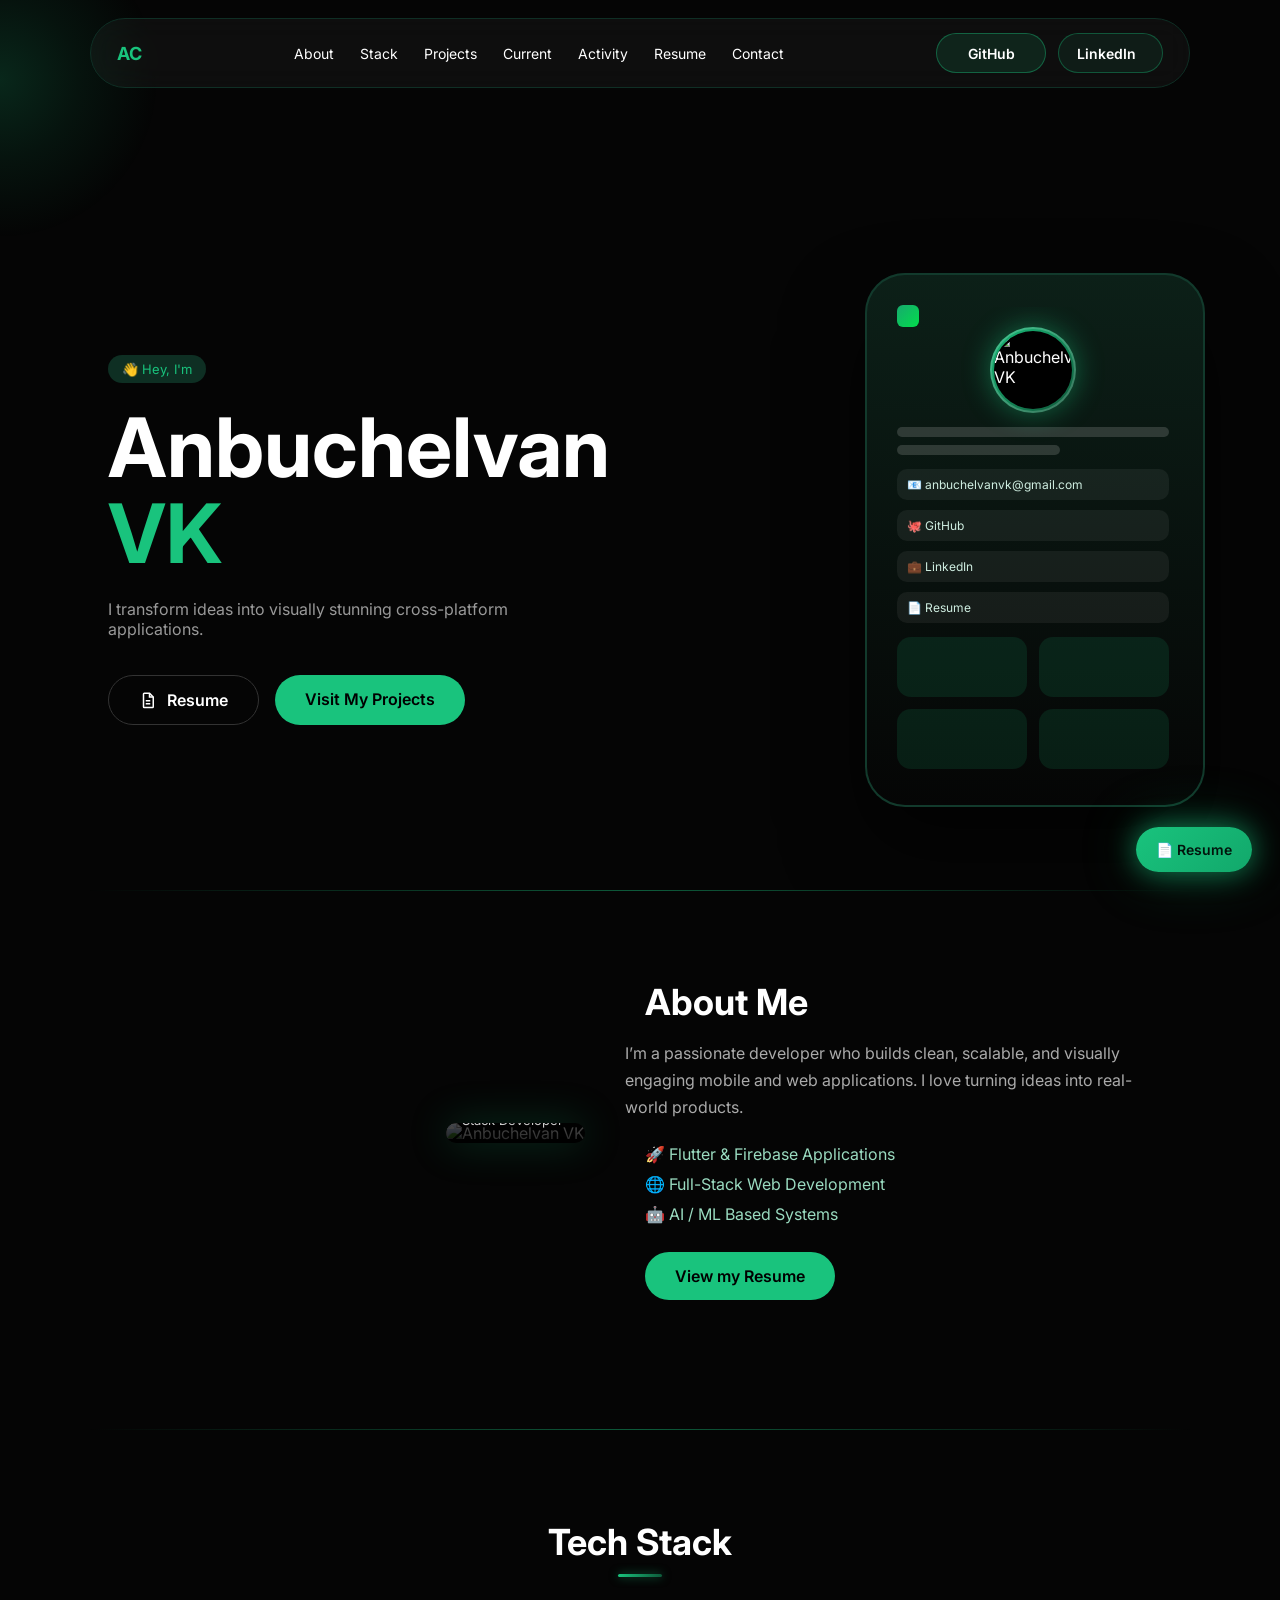
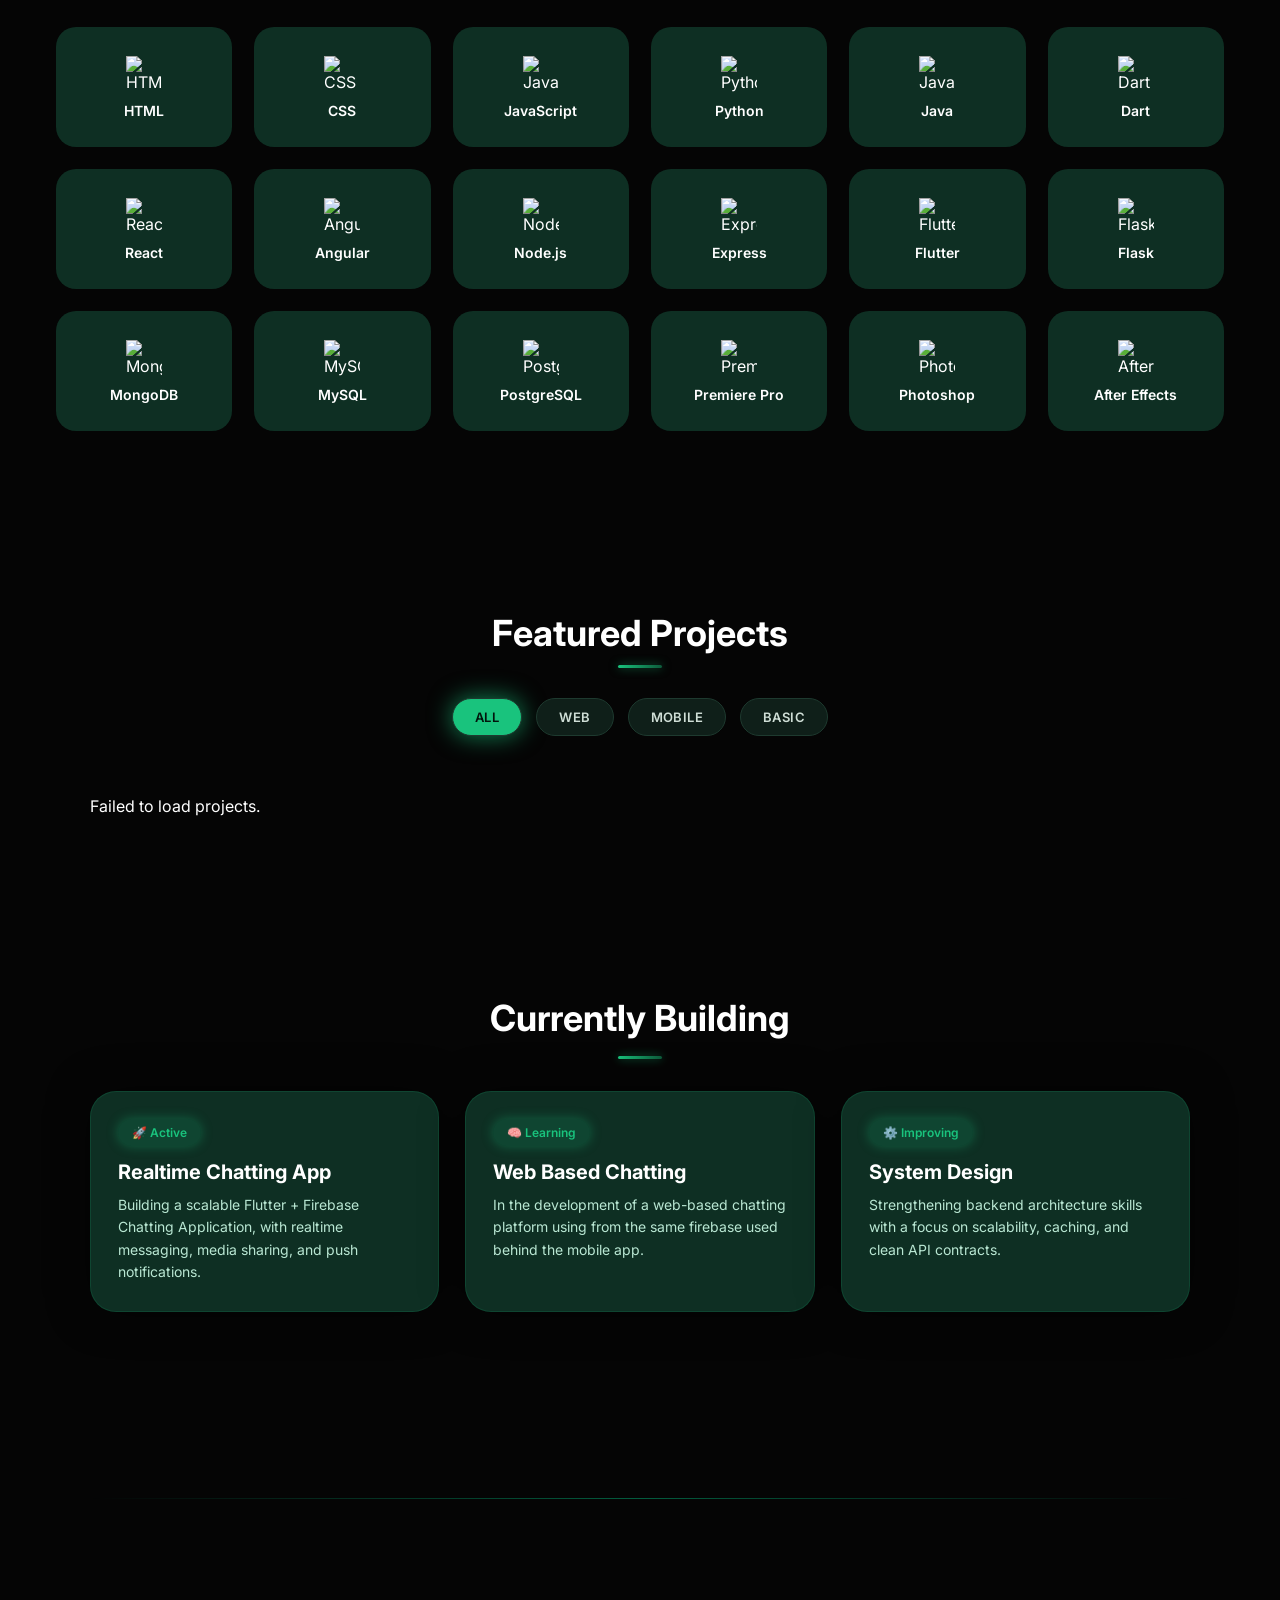
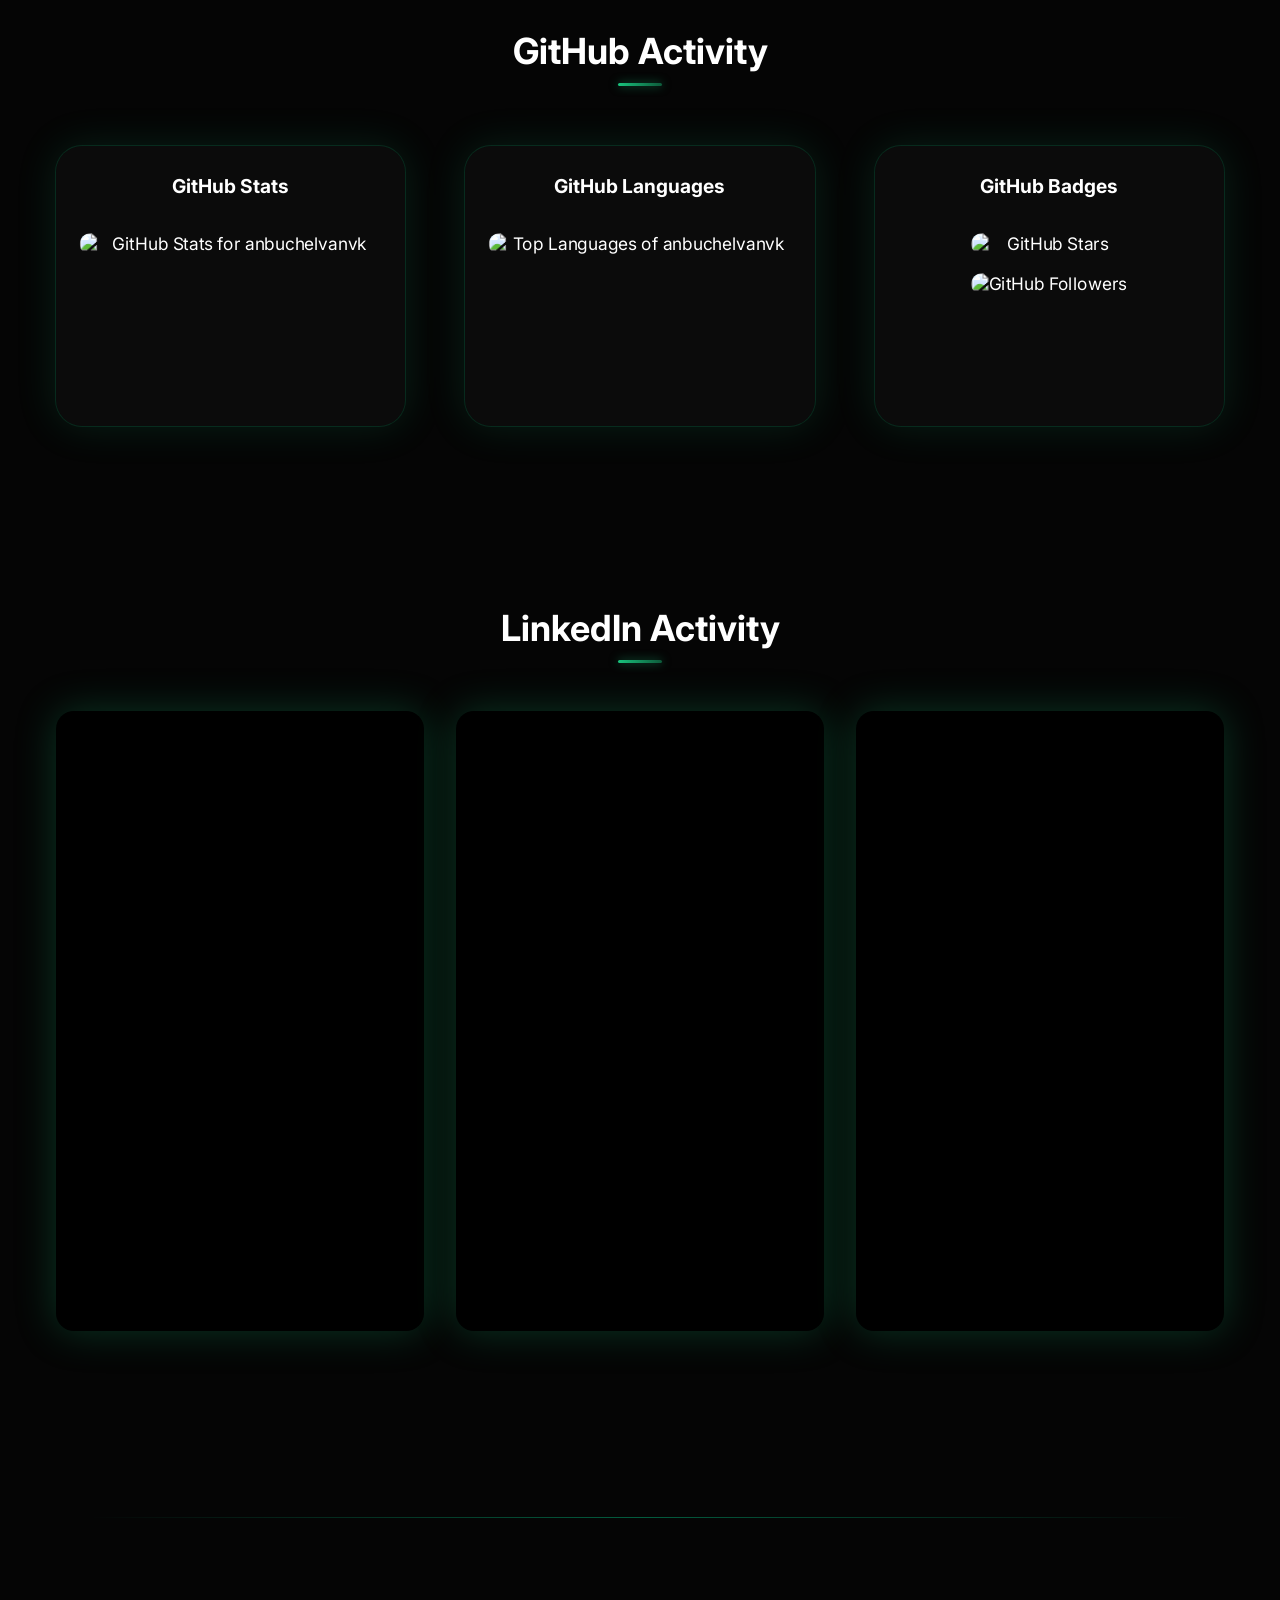
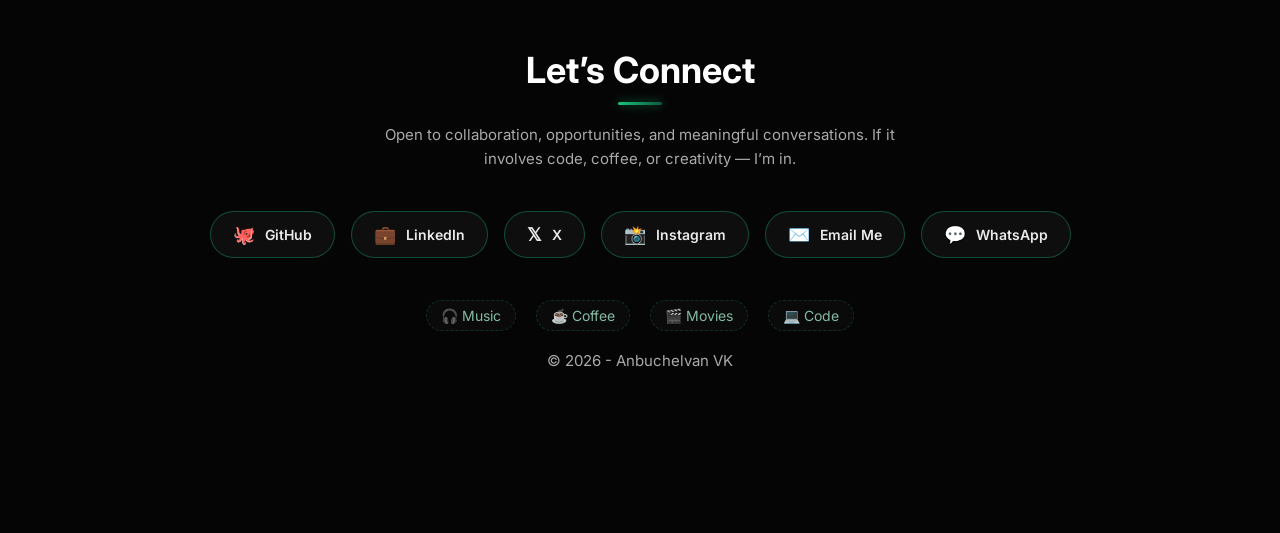
==== commit 3efdb3d5: "Final Update" ====
--- a/index.html
+++ b/index.html
@@ -456,6 +456,9 @@
                 <span>🎬 Movies</span>
                 <span>💻 Code</span>
             </div>
+            <p class="contact-desc">
+                &copy; 2026 - Anbuchelvan VK
+            </p>
         </section>
     </main>
     <a href="resume.html" class="resume-float" aria-label="View Resume">
@@ -466,4 +469,5 @@
     <script src="script.js"></script>
 </body>
 
-</html>+
+</html>
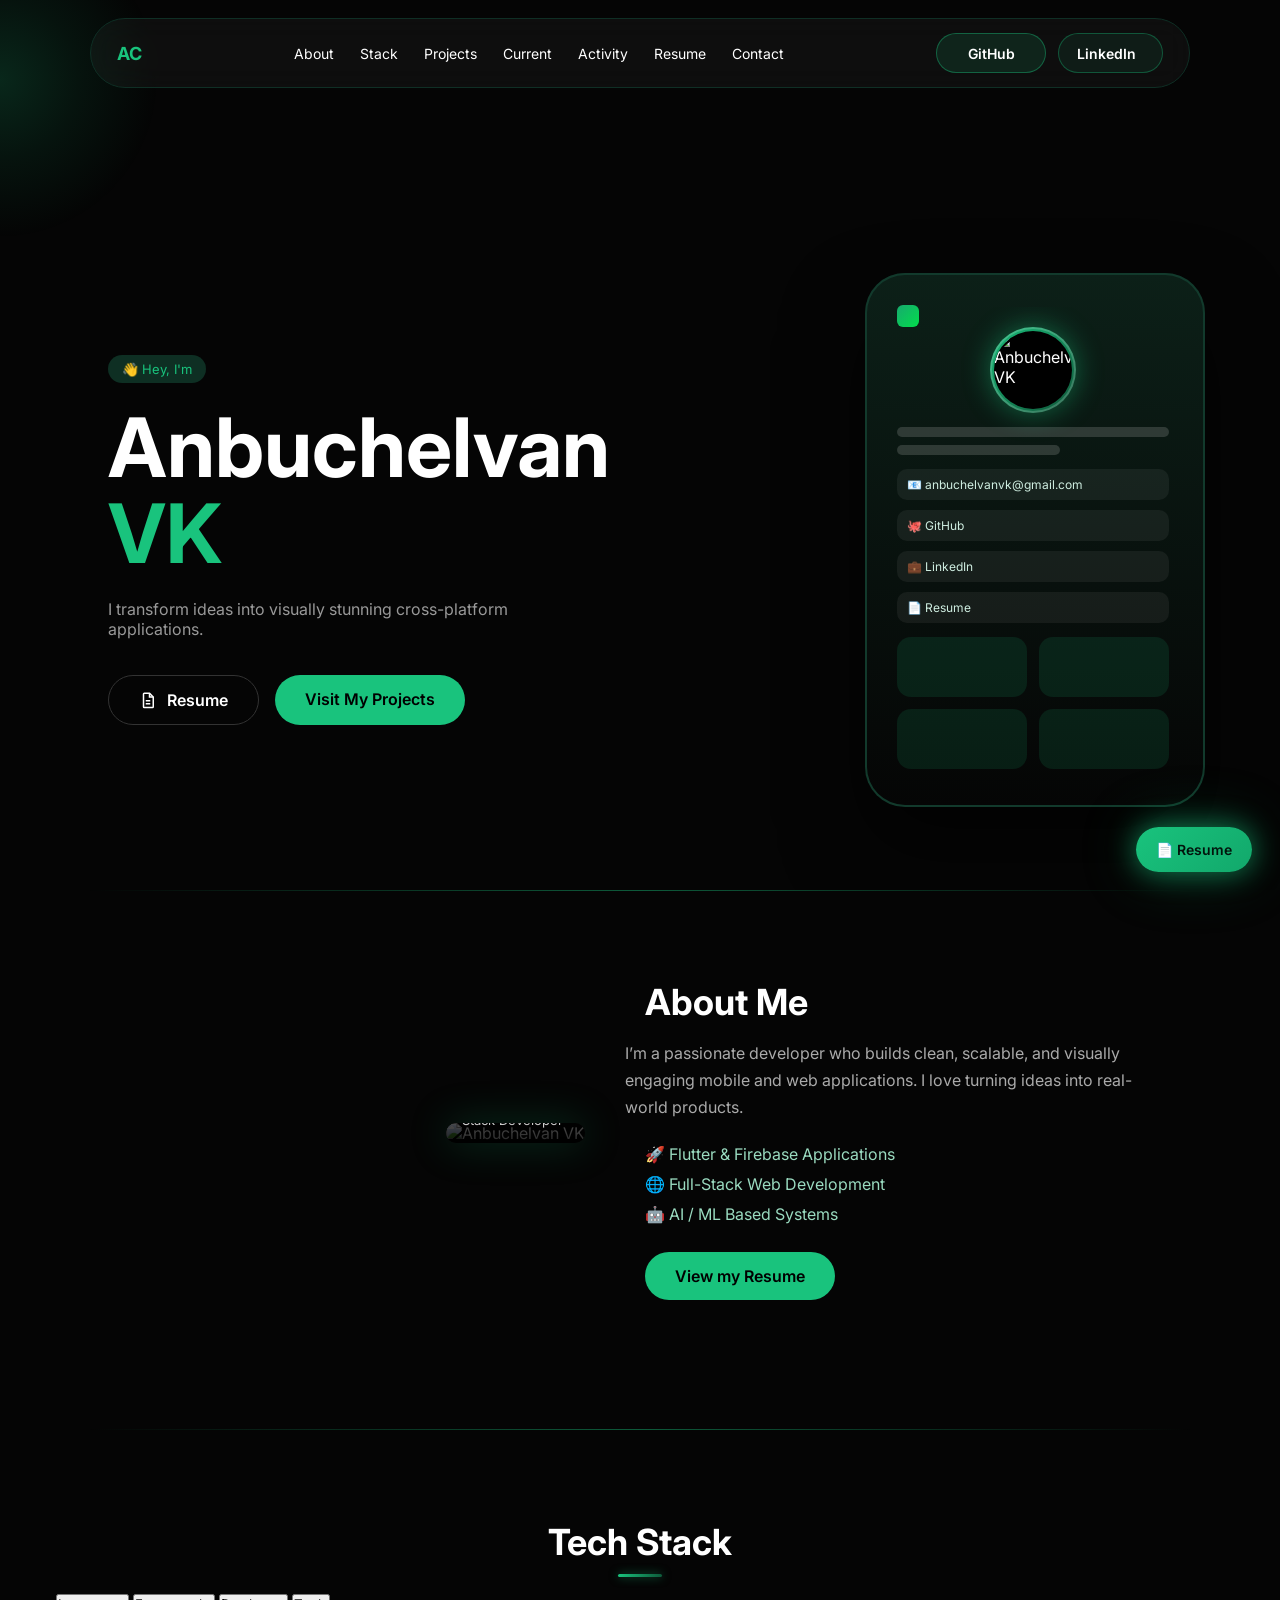
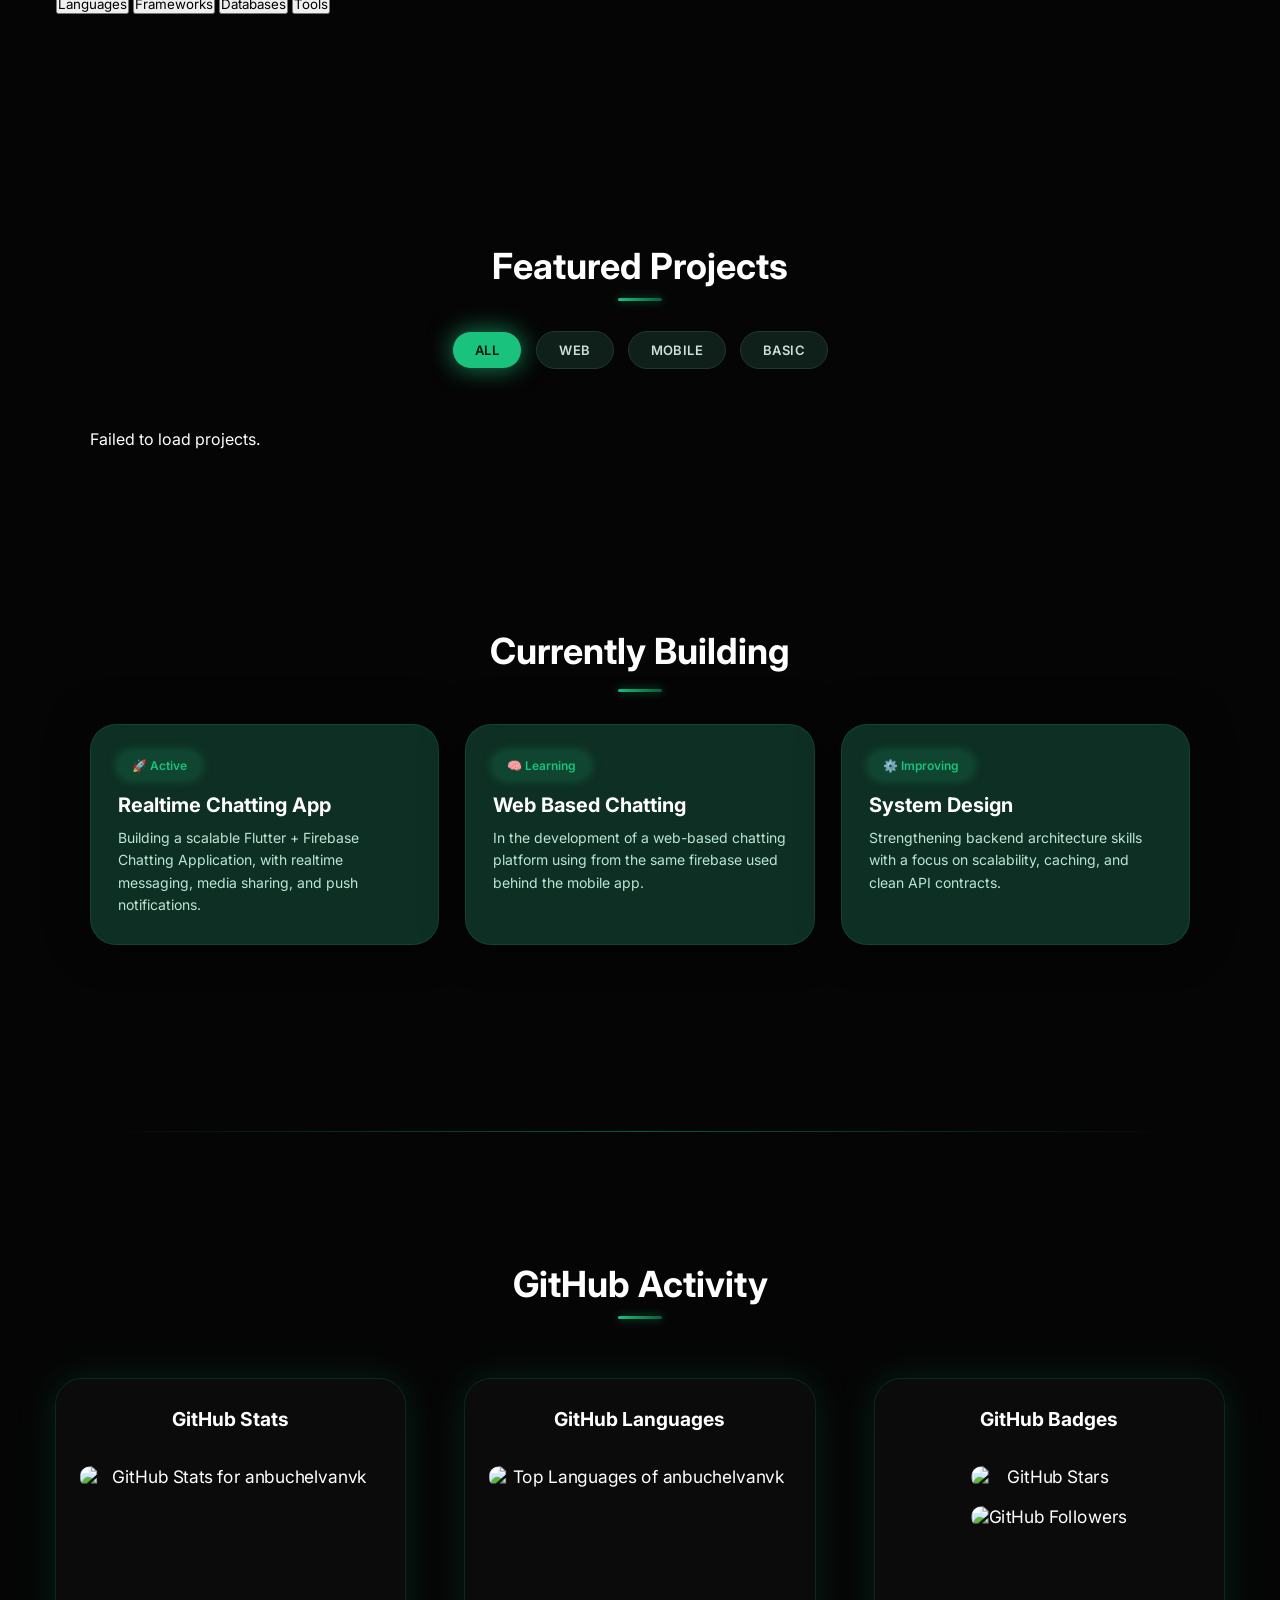
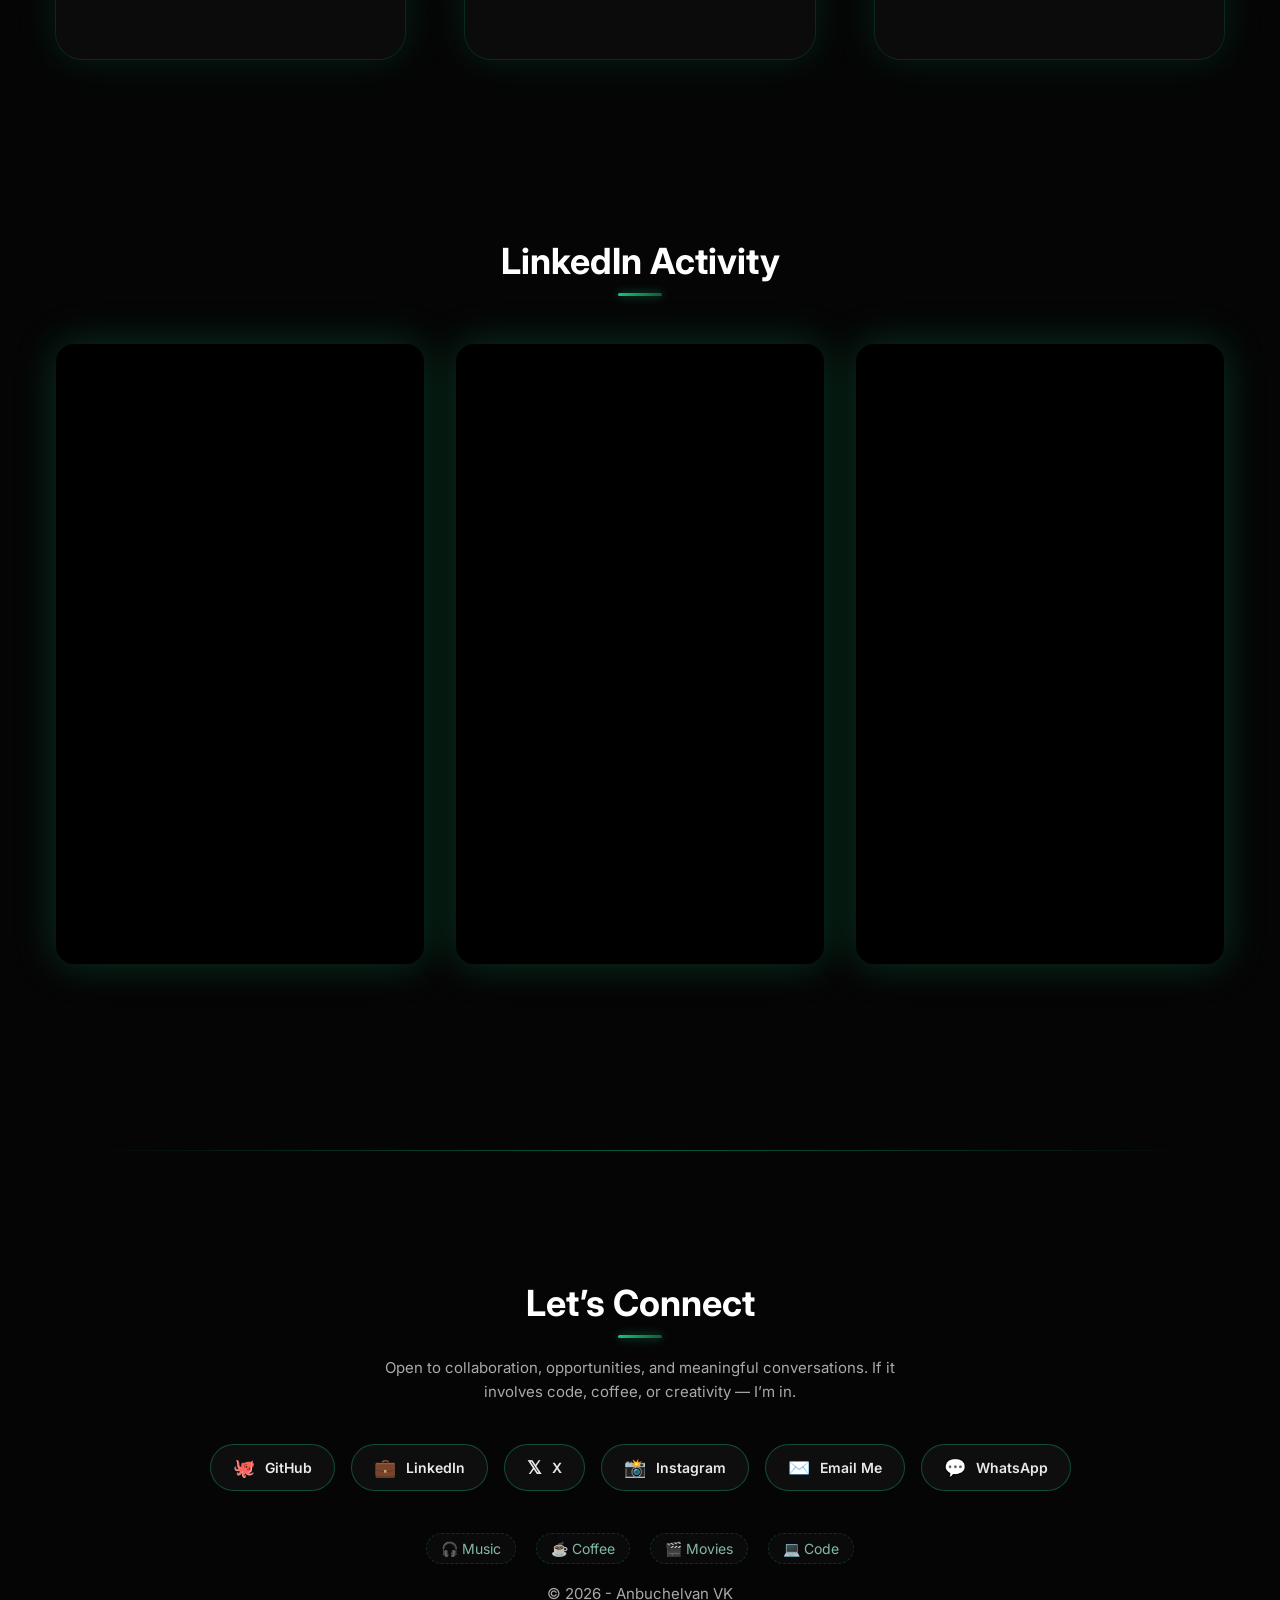
==== commit bb3dd39d: "Tech Stack Update" ====
--- a/index.html
+++ b/index.html
@@ -185,121 +185,22 @@
 
             </div>
         </section>
-
-
-        <!-- STACK -->
-        <section id="stack" class="stack section reveal">
-            <h2 class="section-title">Tech Stack
+               <section id="stack" class="stack section reveal">
+            <h2 class="section-title">
+                Tech Stack
                 <span class="title-accent"></span>
             </h2>
 
-            <div class="stack-grid">
-
-                <!-- Languages -->
-                <div class="stack-item tilt">
-                    <img src="https://cdn.jsdelivr.net/gh/devicons/devicon/icons/html5/html5-original.svg" alt="HTML">
-                    <span>HTML</span>
-                </div>
-
-                <div class="stack-item tilt">
-                    <img src="https://cdn.jsdelivr.net/gh/devicons/devicon/icons/css3/css3-original.svg" alt="CSS">
-                    <span>CSS</span>
-                </div>
-
-                <div class="stack-item tilt">
-                    <img src="https://cdn.jsdelivr.net/gh/devicons/devicon/icons/javascript/javascript-original.svg"
-                        alt="JavaScript">
-                    <span>JavaScript</span>
-                </div>
-
-                <div class="stack-item tilt">
-                    <img src="https://cdn.jsdelivr.net/gh/devicons/devicon/icons/python/python-original.svg"
-                        alt="Python">
-                    <span>Python</span>
-                </div>
-
-                <div class="stack-item tilt">
-                    <img src="https://cdn.jsdelivr.net/gh/devicons/devicon/icons/java/java-original.svg" alt="Java">
-                    <span>Java</span>
-                </div>
-
-                <div class="stack-item tilt">
-                    <img src="https://cdn.jsdelivr.net/gh/devicons/devicon/icons/dart/dart-original.svg" alt="Dart">
-                    <span>Dart</span>
-                </div>
-
-                <!-- Frameworks -->
-                <div class="stack-item tilt">
-                    <img src="https://cdn.jsdelivr.net/gh/devicons/devicon/icons/react/react-original.svg" alt="React">
-                    <span>React</span>
-                </div>
-
-                <div class="stack-item tilt">
-                    <img src="https://cdn.jsdelivr.net/gh/devicons/devicon/icons/angularjs/angularjs-original.svg"
-                        alt="Angular">
-                    <span>Angular</span>
-                </div>
-
-                <div class="stack-item tilt">
-                    <img src="https://cdn.jsdelivr.net/gh/devicons/devicon/icons/nodejs/nodejs-original.svg"
-                        alt="Node.js">
-                    <span>Node.js</span>
-                </div>
-
-                <div class="stack-item tilt">
-                    <img src="https://cdn.jsdelivr.net/gh/devicons/devicon/icons/express/express-original.svg"
-                        alt="Express">
-                    <span>Express</span>
-                </div>
-
-                <div class="stack-item tilt">
-                    <img src="https://cdn.jsdelivr.net/gh/devicons/devicon/icons/flutter/flutter-original.svg"
-                        alt="Flutter">
-                    <span>Flutter</span>
-                </div>
-
-                <div class="stack-item tilt">
-                    <img src="https://cdn.jsdelivr.net/gh/devicons/devicon/icons/flask/flask-original.svg" alt="Flask">
-                    <span>Flask</span>
-                </div>
-
-                <!-- Databases & Tools -->
-                <div class="stack-item tilt">
-                    <img src="https://cdn.jsdelivr.net/gh/devicons/devicon/icons/mongodb/mongodb-original.svg"
-                        alt="MongoDB">
-                    <span>MongoDB</span>
-                </div>
-
-                <div class="stack-item tilt">
-                    <img src="https://cdn.jsdelivr.net/gh/devicons/devicon/icons/mysql/mysql-original.svg" alt="MySQL">
-                    <span>MySQL</span>
-                </div>
-
-                <div class="stack-item tilt">
-                    <img src="https://cdn.jsdelivr.net/gh/devicons/devicon/icons/postgresql/postgresql-original.svg"
-                        alt="PostgreSQL">
-                    <span>PostgreSQL</span>
-                </div>
-
-                <div class="stack-item tilt">
-                    <img src="https://cdn.jsdelivr.net/gh/devicons/devicon/icons/premierepro/premierepro-original.svg"
-                        alt="Premiere Pro">
-                    <span>Premiere Pro</span>
-                </div>
-
-                <div class="stack-item tilt">
-                    <img src="https://cdn.jsdelivr.net/gh/devicons/devicon/icons/photoshop/photoshop-original.svg"
-                        alt="Photoshop">
-                    <span>Photoshop</span>
-                </div>
-
-                <div class="stack-item tilt">
-                    <img src="https://cdn.jsdelivr.net/gh/devicons/devicon/icons/aftereffects/aftereffects-original.svg"
-                        alt="After Effects">
-                    <span>After Effects</span>
-                </div>
-
-            </div>
+            <!-- CATEGORY BUTTONS -->
+            <div class="stack-tabs">
+                <button class="stack-tab active" data-category="languages">Languages</button>
+                <button class="stack-tab" data-category="frameworks">Frameworks</button>
+                <button class="stack-tab" data-category="databases">Databases</button>
+                <button class="stack-tab" data-category="tools">Tools</button>
+            </div>
+
+            <!-- STACK GRID -->
+            <div class="stack-grid" id="stackGrid"></div>
         </section>
 
         <section id="projects" class="projects section reveal">
@@ -471,3 +372,4 @@
 
 
 </html>
+
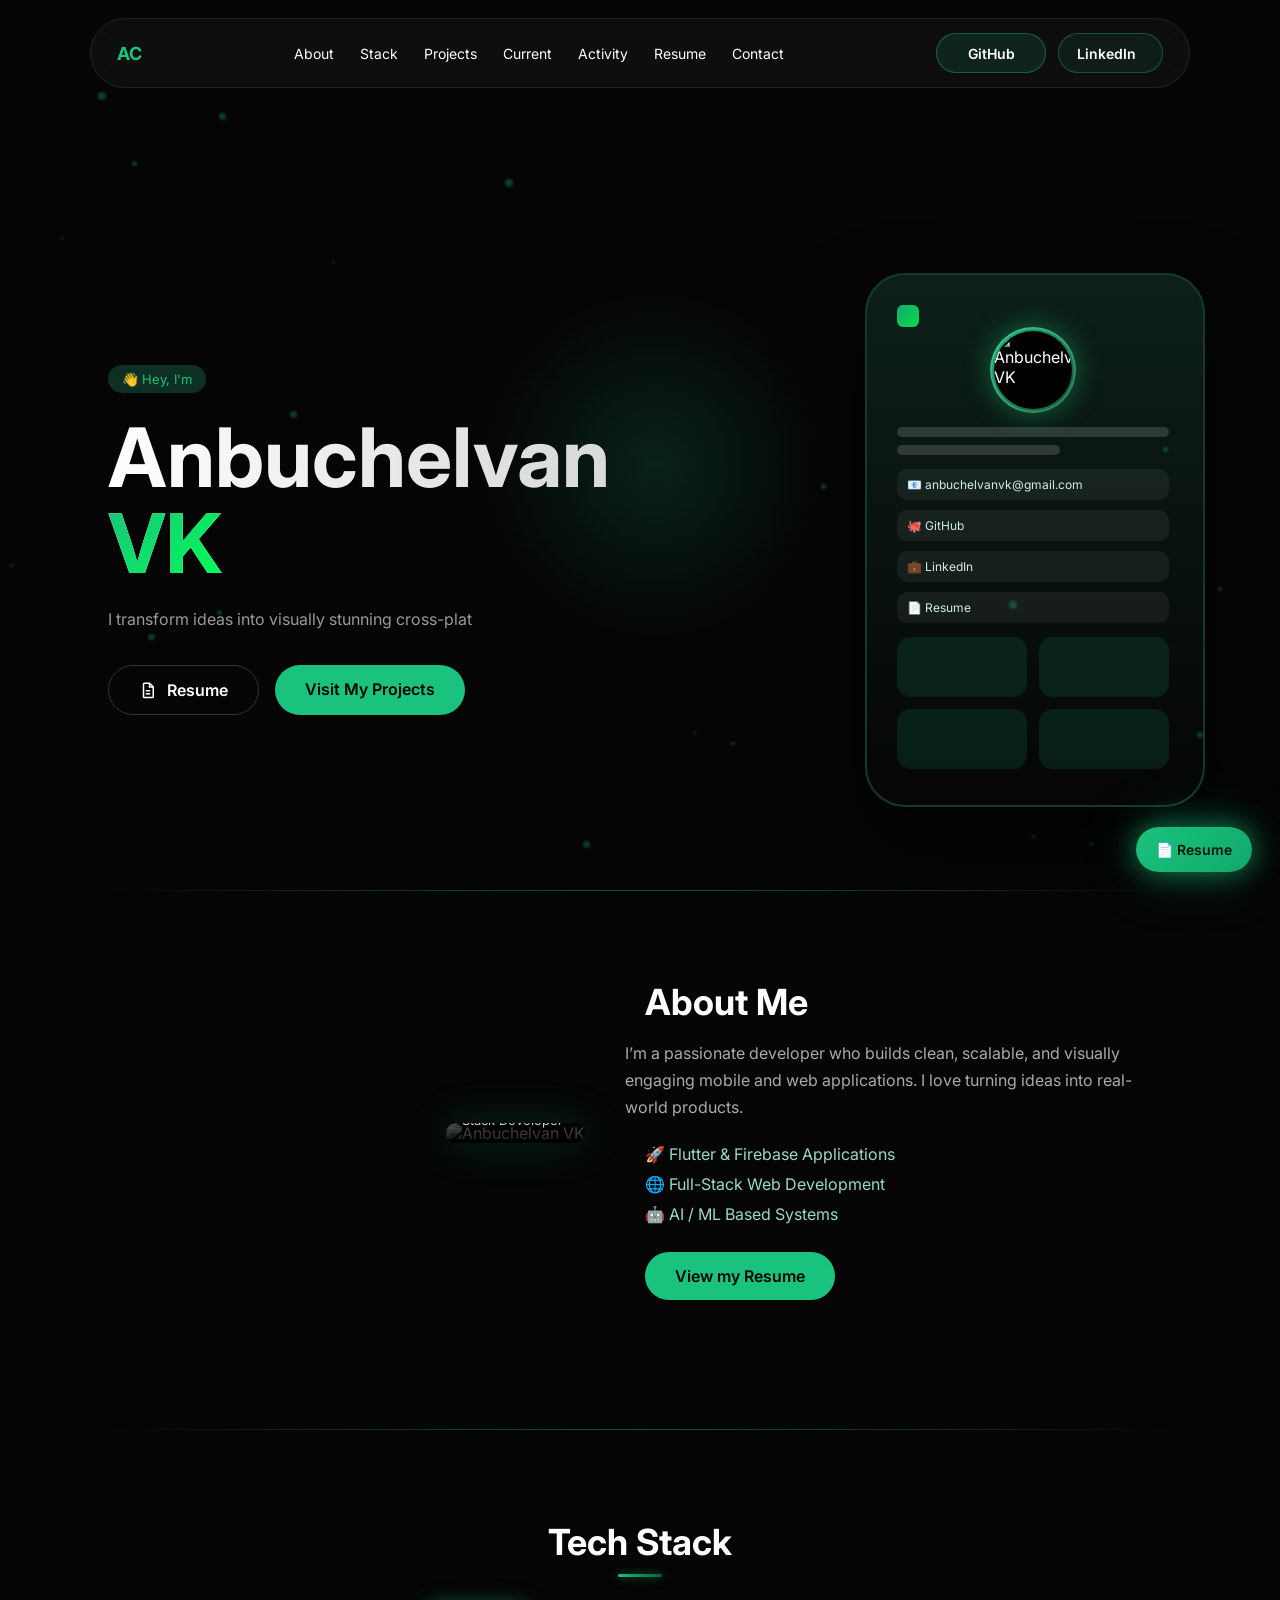
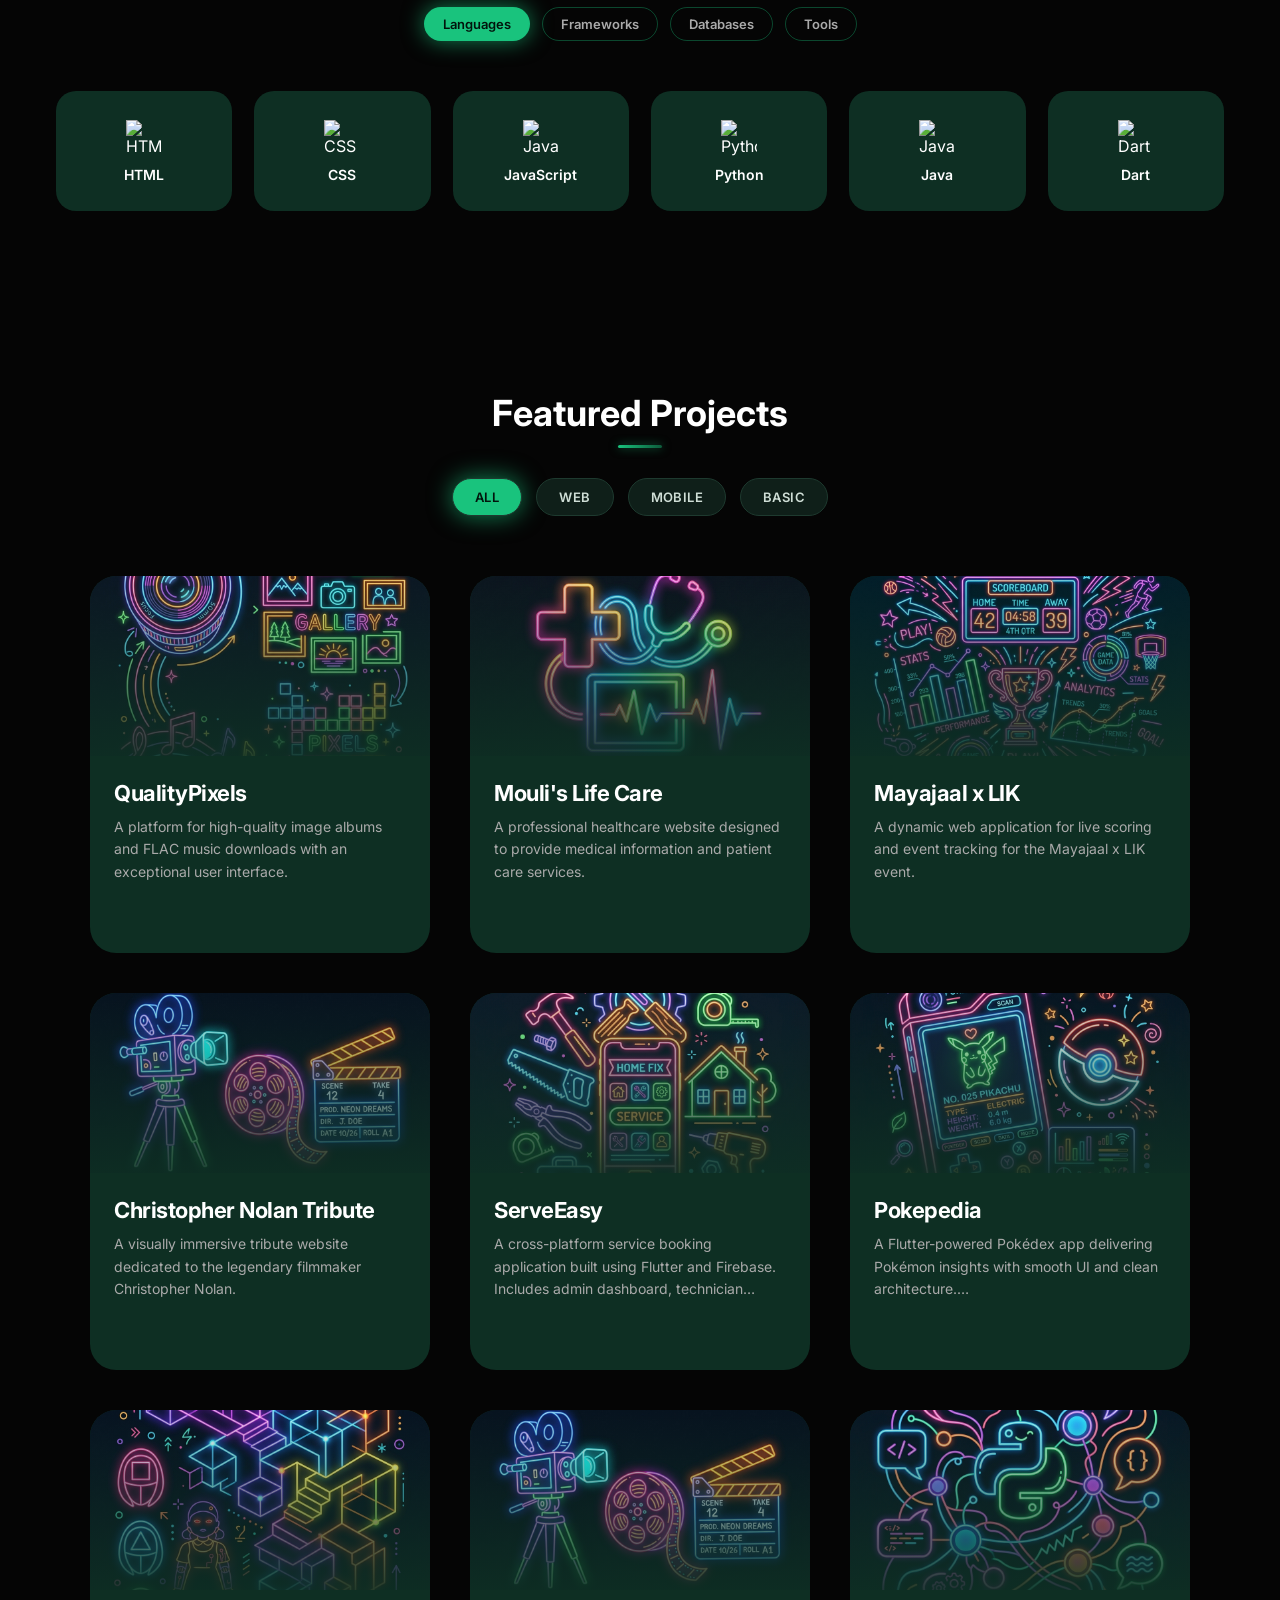
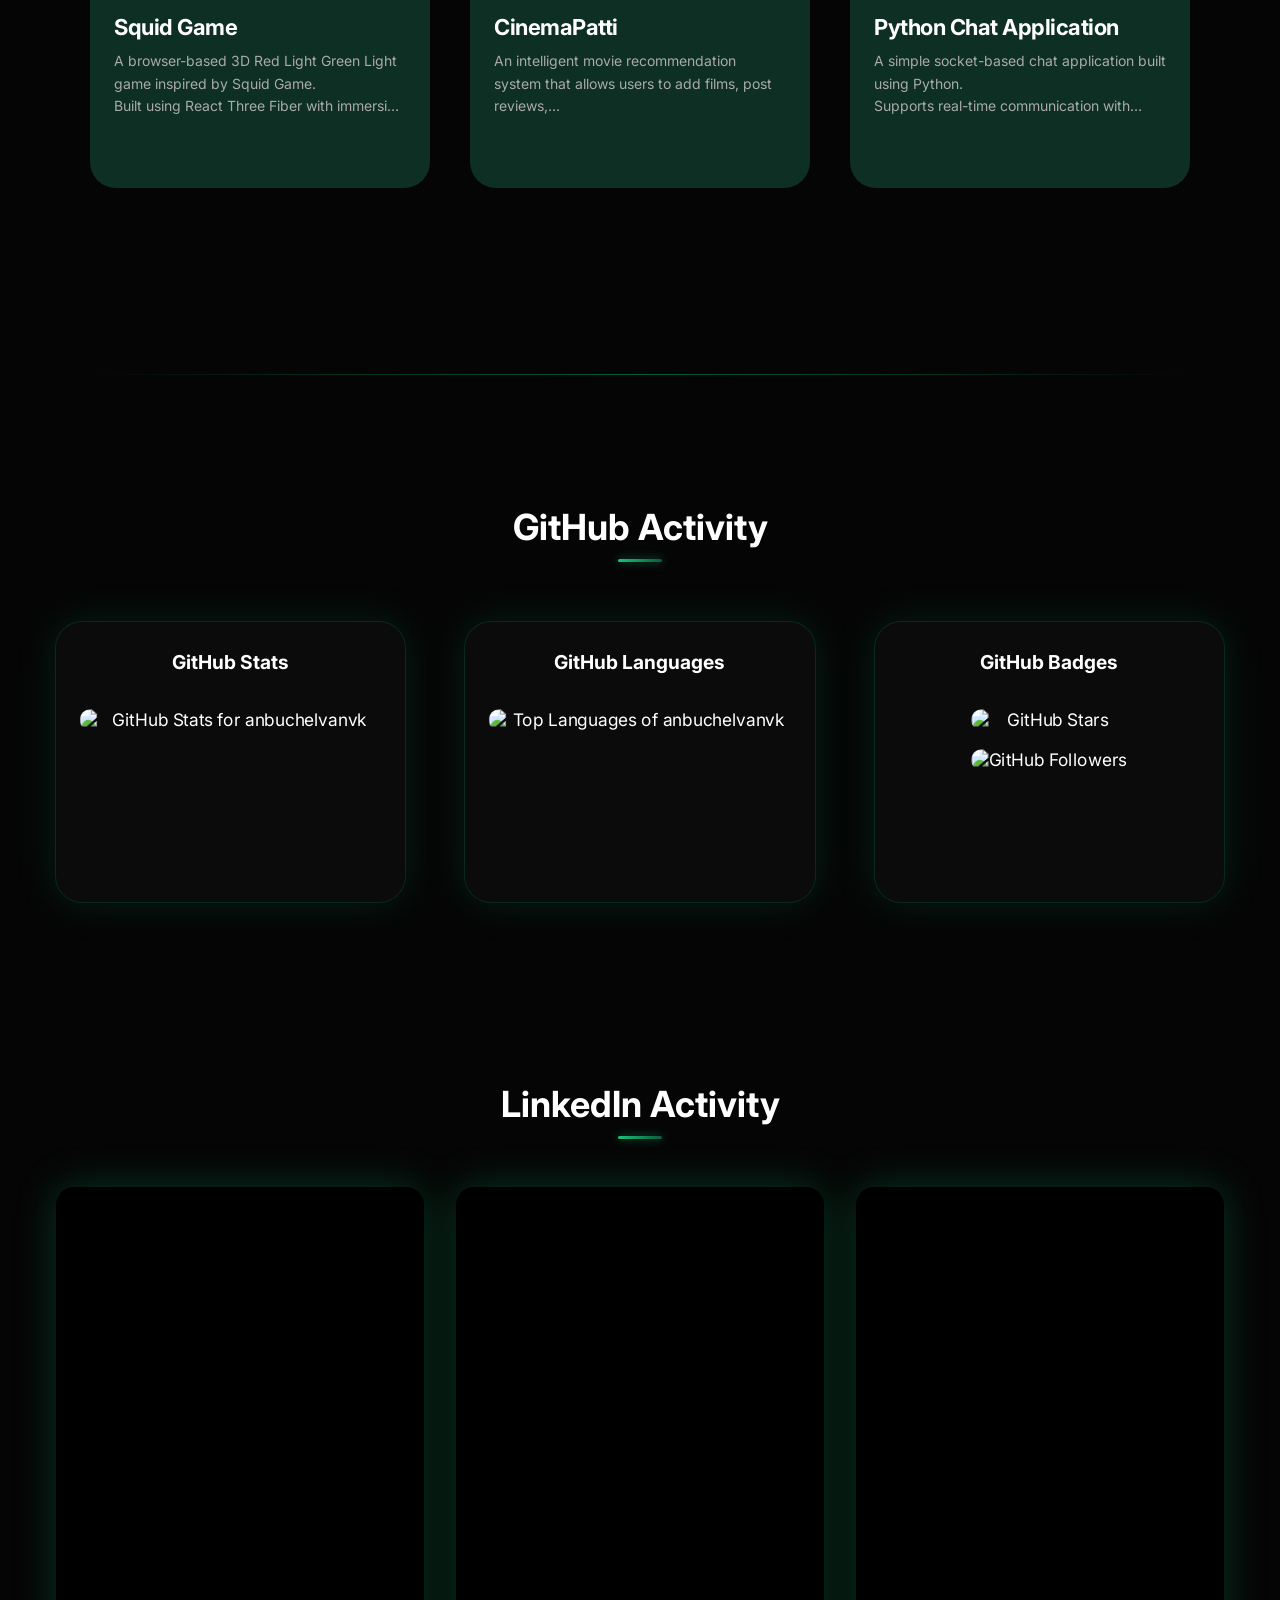
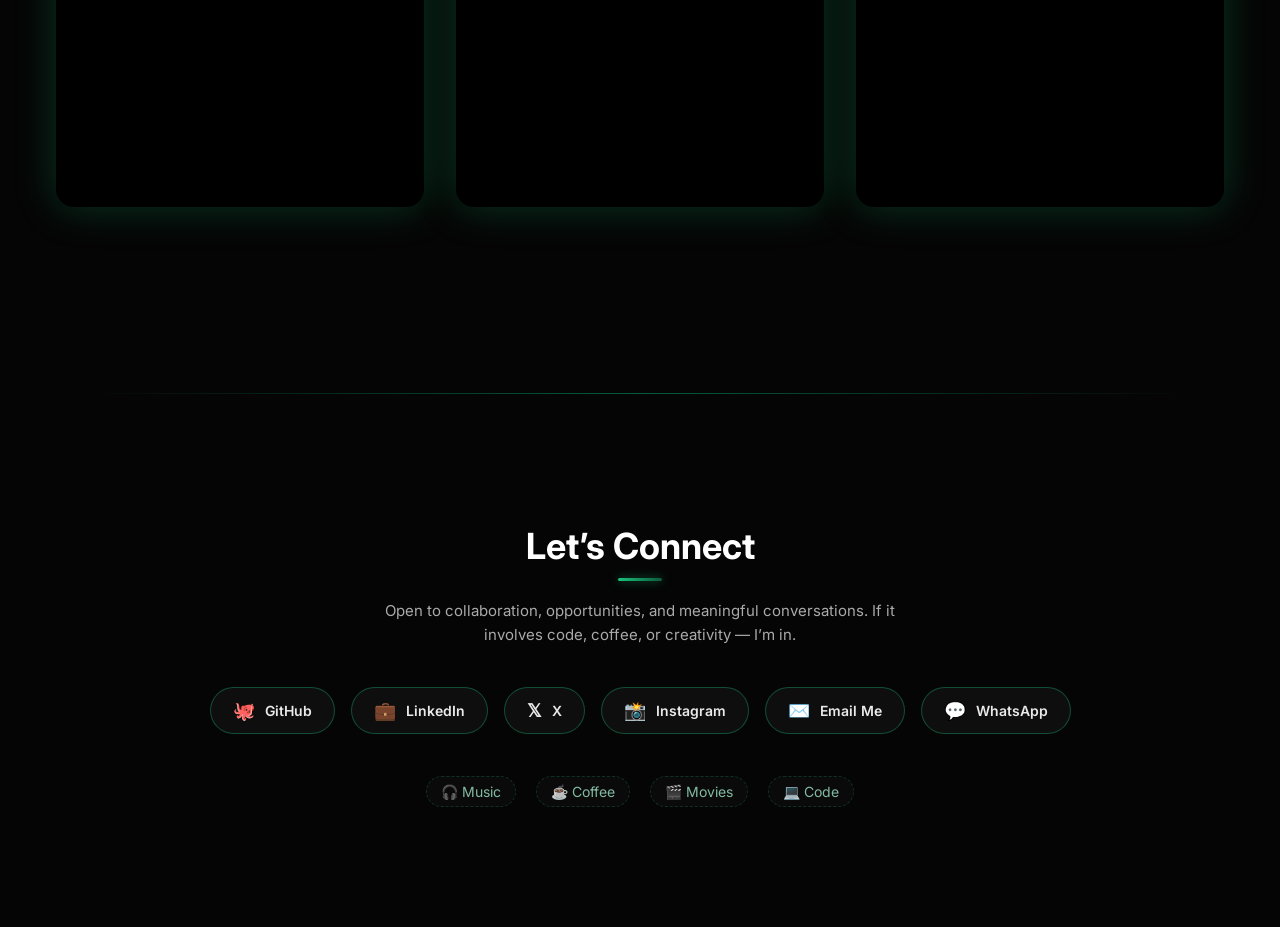
==== commit 6b9dad4e: "feat: launch new dynamic portfolio with neon effects" ====
--- a/index.html
+++ b/index.html
@@ -185,7 +185,10 @@
 
             </div>
         </section>
-               <section id="stack" class="stack section reveal">
+
+
+        <!-- STACK -->
+        <section id="stack" class="stack section reveal">
             <h2 class="section-title">
                 Tech Stack
                 <span class="title-accent"></span>
@@ -203,6 +206,7 @@
             <div class="stack-grid" id="stackGrid"></div>
         </section>
 
+
         <section id="projects" class="projects section reveal">
             <h2 class="section-title">Featured Projects
                 <span class="title-accent"></span>
@@ -222,40 +226,6 @@
             </div>
         </section>
 
-        <section id="now" class="section reveal">
-            <h2 class="section-title center">Currently Building
-                <div class="title-accent" style="margin-top: 1rem;"></div>
-            </h2>
-
-            <div class="now-grid" style="margin-top: 2rem;">
-                <div class="now-card tilt">
-                    <span class="now-tag">🚀 Active</span>
-                    <h3>Realtime Chatting App</h3>
-                    <p>
-                        Building a scalable Flutter + Firebase Chatting Application,
-                        with realtime messaging, media sharing, and push notifications.
-                    </p>
-                </div>
-
-                <div class="now-card tilt">
-                    <span class="now-tag">🧠 Learning</span>
-                    <h3>Web Based Chatting</h3>
-                    <p>
-                        In the development of a web-based chatting platform using
-                        from the same firebase used behind the mobile app.
-                    </p>
-                </div>
-
-                <div class="now-card tilt">
-                    <span class="now-tag">⚙️ Improving</span>
-                    <h3>System Design</h3>
-                    <p>
-                        Strengthening backend architecture skills with a focus on
-                        scalability, caching, and clean API contracts.
-                    </p>
-                </div>
-            </div>
-        </section>
 
         <div class="section-divider"></div>
 
@@ -357,19 +327,14 @@
                 <span>🎬 Movies</span>
                 <span>💻 Code</span>
             </div>
-            <p class="contact-desc">
-                &copy; 2026 - Anbuchelvan VK
-            </p>
         </section>
     </main>
     <a href="resume.html" class="resume-float" aria-label="View Resume">
-  📄 Resume
-</a>
+        📄 Resume
+    </a>
 
     <!-- JS -->
     <script src="script.js"></script>
 </body>
 
-
-</html>
-
+</html>
--- a/style.css
+++ b/style.css
@@ -737,10 +737,15 @@
         font-size: 82px;
         line-height: 1.05;
         margin: 22px 0;
+        background: linear-gradient(to right, #ffffff, #cfcfcf);
+        -webkit-background-clip: text;
+        -webkit-text-fill-color: transparent;
     }
 
     .hero-title span {
-        color: var(--green);
+        background: linear-gradient(135deg, var(--green) 0%, #0f5 100%);
+        -webkit-background-clip: text;
+        -webkit-text-fill-color: transparent;
     }
 
     .hero-desc {
@@ -1007,17 +1012,61 @@
         box-shadow: 0 0 45px rgba(25, 195, 125, .55);
     }
 
+    /* image */
+    .project-img-wrapper {
+        position: relative;
+        width: 100%;
+        height: 180px;
+        overflow: hidden;
+    }
+
+    .project-img {
+        width: 100%;
+        height: 100%;
+        object-fit: cover;
+        transition: transform 0.6s cubic-bezier(0.25, 1, 0.5, 1);
+        display: block;
+    }
+
+    .project-card:hover .project-img {
+        transform: scale(1.1) rotate(1deg);
+    }
+
+    .project-img-overlay {
+        position: absolute;
+        inset: 0;
+        background: linear-gradient(to top, #0e2f23 0%, transparent 100%);
+        opacity: 0.9;
+        transition: opacity 0.4s ease;
+    }
+
+    .project-card:hover .project-img-overlay {
+        opacity: 0.5;
+    }
+
     /* content */
     .project-info {
-        padding: 20px;
+        padding: 24px;
         padding-bottom: 70px;
         /* reserve space for footer */
+    }
+    
+    .project-info h3 {
+        font-size: 22px;
+        margin-bottom: 10px;
+        color: #fff;
+        font-weight: 700;
+        letter-spacing: -0.5px;
     }
 
     .project-info p {
         color: #aaa;
         font-size: 14px;
-        line-height: 1.5;
+        line-height: 1.6;
+        display: -webkit-box;
+        -webkit-line-clamp: 3;
+        -webkit-box-orient: vertical;
+        overflow: hidden;
     }
 
     /* =========================================================
@@ -1029,40 +1078,58 @@
         left: 20px;
         right: 20px;
         display: flex;
-        justify-content: space-between;
+        justify-content: flex-end; /* Align buttons to the right */
         align-items: center;
     }
 
-    /* stars & forks */
-    .project-stats {
+    .project-actions {
         display: flex;
         gap: 10px;
-        font-size: 12px;
-        color: #9adbc0;
-        opacity: 0.75;
-    }
-
-    /* action icons */
-    .project-links {
+    }
+
+    .project-action-btn {
         display: flex;
-        gap: 14px;
-    }
-
-    .project-links a {
+        align-items: center;
+        gap: 6px;
+        padding: 8px 14px;
+        border-radius: 999px;
+        font-size: 13px;
+        font-weight: 600;
+        text-decoration: none;
+        transition: all 0.3s cubic-bezier(0.34, 1.56, 0.64, 1);
         opacity: 0;
-        transform: translateY(6px);
-        color: #9adbc0;
-        transition: all .3s ease;
-    }
-
-    .project-card:hover .project-links a {
+        transform: translateY(10px);
+    }
+    
+    .project-card:hover .project-action-btn {
         opacity: 1;
         transform: translateY(0);
+    }
+
+    .github-btn {
+        background: rgba(25, 195, 125, 0.1);
         color: var(--green);
-    }
-
-    .project-links a:hover {
-        filter: drop-shadow(0 0 8px rgba(25, 195, 125, .7));
+        border: 1px solid rgba(25, 195, 125, 0.3);
+    }
+
+    .github-btn:hover {
+        background: var(--green);
+        color: #000;
+        box-shadow: 0 0 15px rgba(25, 195, 125, 0.4);
+        transform: translateY(-2px);
+    }
+
+    .demo-btn {
+        background: rgba(144, 100, 255, 0.1);
+        color: #b088ff;
+        border: 1px solid rgba(144, 100, 255, 0.3);
+    }
+
+    .demo-btn:hover {
+        background: #9064ff;
+        color: #000;
+        box-shadow: 0 0 15px rgba(144, 100, 255, 0.4);
+        transform: translateY(-2px);
     }
 
     /* =========================================================
@@ -3279,3 +3346,201 @@
     padding: 12px 16px;
   }
 }
+/* =========================
+   STACK CATEGORY TABS
+========================= */
+
+.stack-tabs {
+  display: flex;
+  justify-content: center;
+  gap: 12px;
+  margin: 30px 0 40px;
+  flex-wrap: wrap;
+}
+
+.stack-tab {
+  padding: 8px 18px;
+  border-radius: 999px;
+  background: transparent;
+  border: 1px solid rgba(25,195,125,.35);
+  color: #aaa;
+  font-size: 13px;
+  font-weight: 600;
+  cursor: pointer;
+  transition: all .25s ease;
+}
+
+.stack-tab:hover {
+  color: var(--green);
+  box-shadow: 0 0 16px rgba(25,195,125,.35);
+}
+
+.stack-tab.active {
+  background: var(--green);
+  color: #02140c;
+  box-shadow: 0 0 22px rgba(25,195,125,.65);
+}
+
+/* Mobile polish */
+@media (max-width: 600px) {
+  .stack-tabs {
+    justify-content: flex-start;
+    overflow-x: auto;
+  }
+}
+
+/* =========================================
+   DYNAMIC ELEMENTS
+   ========================================= */
+
+/* Cursor Glow */
+.cursor-glow {
+    position: fixed;
+    top: 0;
+    left: 0;
+    width: 350px;
+    height: 350px;
+    background: radial-gradient(circle, rgba(25, 195, 125, 0.15) 0%, rgba(0, 0, 0, 0) 70%);
+    border-radius: 50%;
+    transform: translate(-50%, -50%);
+    pointer-events: none;
+    z-index: 9999;
+    mix-blend-mode: screen;
+    transition: width 0.3s, height 0.3s, background 0.3s;
+}
+
+body:active .cursor-glow {
+    width: 250px;
+    height: 250px;
+    background: radial-gradient(circle, rgba(25, 195, 125, 0.25) 0%, rgba(0, 0, 0, 0) 70%);
+}
+
+/* Scroll Reveal Animations */
+.reveal {
+    opacity: 0;
+    transform: translateY(40px);
+    transition: all 0.8s cubic-bezier(0.25, 1, 0.5, 1);
+}
+
+.reveal.active {
+    opacity: 1;
+    transform: translateY(0);
+}
+
+/* Animated Underline for Nav Links */
+.nav-links a {
+    position: relative;
+    display: inline-block;
+}
+
+.nav-links a::after {
+    content: '';
+    position: absolute;
+    width: 0;
+    height: 2px;
+    bottom: -4px;
+    left: 50%;
+    transform: translateX(-50%);
+    background-color: var(--green);
+    transition: width 0.3s ease;
+    box-shadow: 0 0 8px var(--green);
+}
+
+.nav-links a:hover::after,
+.nav-links a:focus::after {
+    width: 100%;
+}
+
+/* Floating Particles (Hero Background) */
+.hero {
+    position: relative;
+    overflow: hidden;
+}
+
+.particle {
+    position: absolute;
+    border-radius: 50%;
+    background: var(--green);
+    opacity: 0.3;
+    animation: floatParticle infinite ease-in-out alternate;
+    pointer-events: none;
+    filter: blur(1px);
+    z-index: 0;
+}
+
+@keyframes floatParticle {
+    0% { transform: translateY(0) scale(1); }
+    100% { transform: translateY(-40px) scale(1.1); }
+}
+
+/* Scroll Progress Bar */
+.scroll-progress {
+    position: fixed;
+    top: 0;
+    left: 0;
+    height: 3px;
+    background: var(--green);
+    width: 0%;
+    z-index: 10000;
+    box-shadow: 0 0 10px var(--green);
+    transition: width 0.1s ease-out;
+}
+
+/* Click Ripple Effect */
+.click-ripple {
+    position: fixed;
+    border-radius: 50%;
+    transform: scale(0);
+    animation: rippleAnim 0.6s cubic-bezier(0.25, 1, 0.5, 1);
+    background: rgba(25, 195, 125, 0.4);
+    width: 20px;
+    height: 20px;
+    margin-top: -10px;
+    margin-left: -10px;
+    pointer-events: none;
+    z-index: 10000;
+}
+@keyframes rippleAnim {
+    to { transform: scale(25); opacity: 0; }
+}
+
+/* Spotlight Hover Effect on Cards */
+.project-card, .activity-card {
+    position: relative;
+    overflow: hidden;
+}
+
+.project-card::before, .activity-card::before {
+    content: '';
+    position: absolute;
+    top: 0; left: 0; right: 0; bottom: 0;
+    background: radial-gradient(circle at var(--mouse-x, 50%) var(--mouse-y, 50%), rgba(25, 195, 125, 0.15) 0%, transparent 60%);
+    opacity: 0;
+    transition: opacity 0.3s ease;
+    pointer-events: none;
+    border-radius: inherit;
+    z-index: 10;
+}
+
+.project-card:hover::before, .activity-card:hover::before {
+    opacity: 1;
+}
+
+/* Mouse Trail Particles */
+.cursor-trail {
+    position: fixed;
+    border-radius: 50%;
+    background: var(--green);
+    transform: translate(-50%, -50%);
+    pointer-events: none;
+    z-index: 9998;
+    mix-blend-mode: screen;
+    animation: fadeTrail 0.6s forwards ease-out;
+    filter: blur(1px);
+    box-shadow: 0 0 8px var(--green);
+}
+
+@keyframes fadeTrail {
+    0% { transform: translate(-50%, -50%) scale(1); opacity: 0.8; }
+    100% { transform: translate(-50%, -50%) scale(0.1); opacity: 0; }
+}
